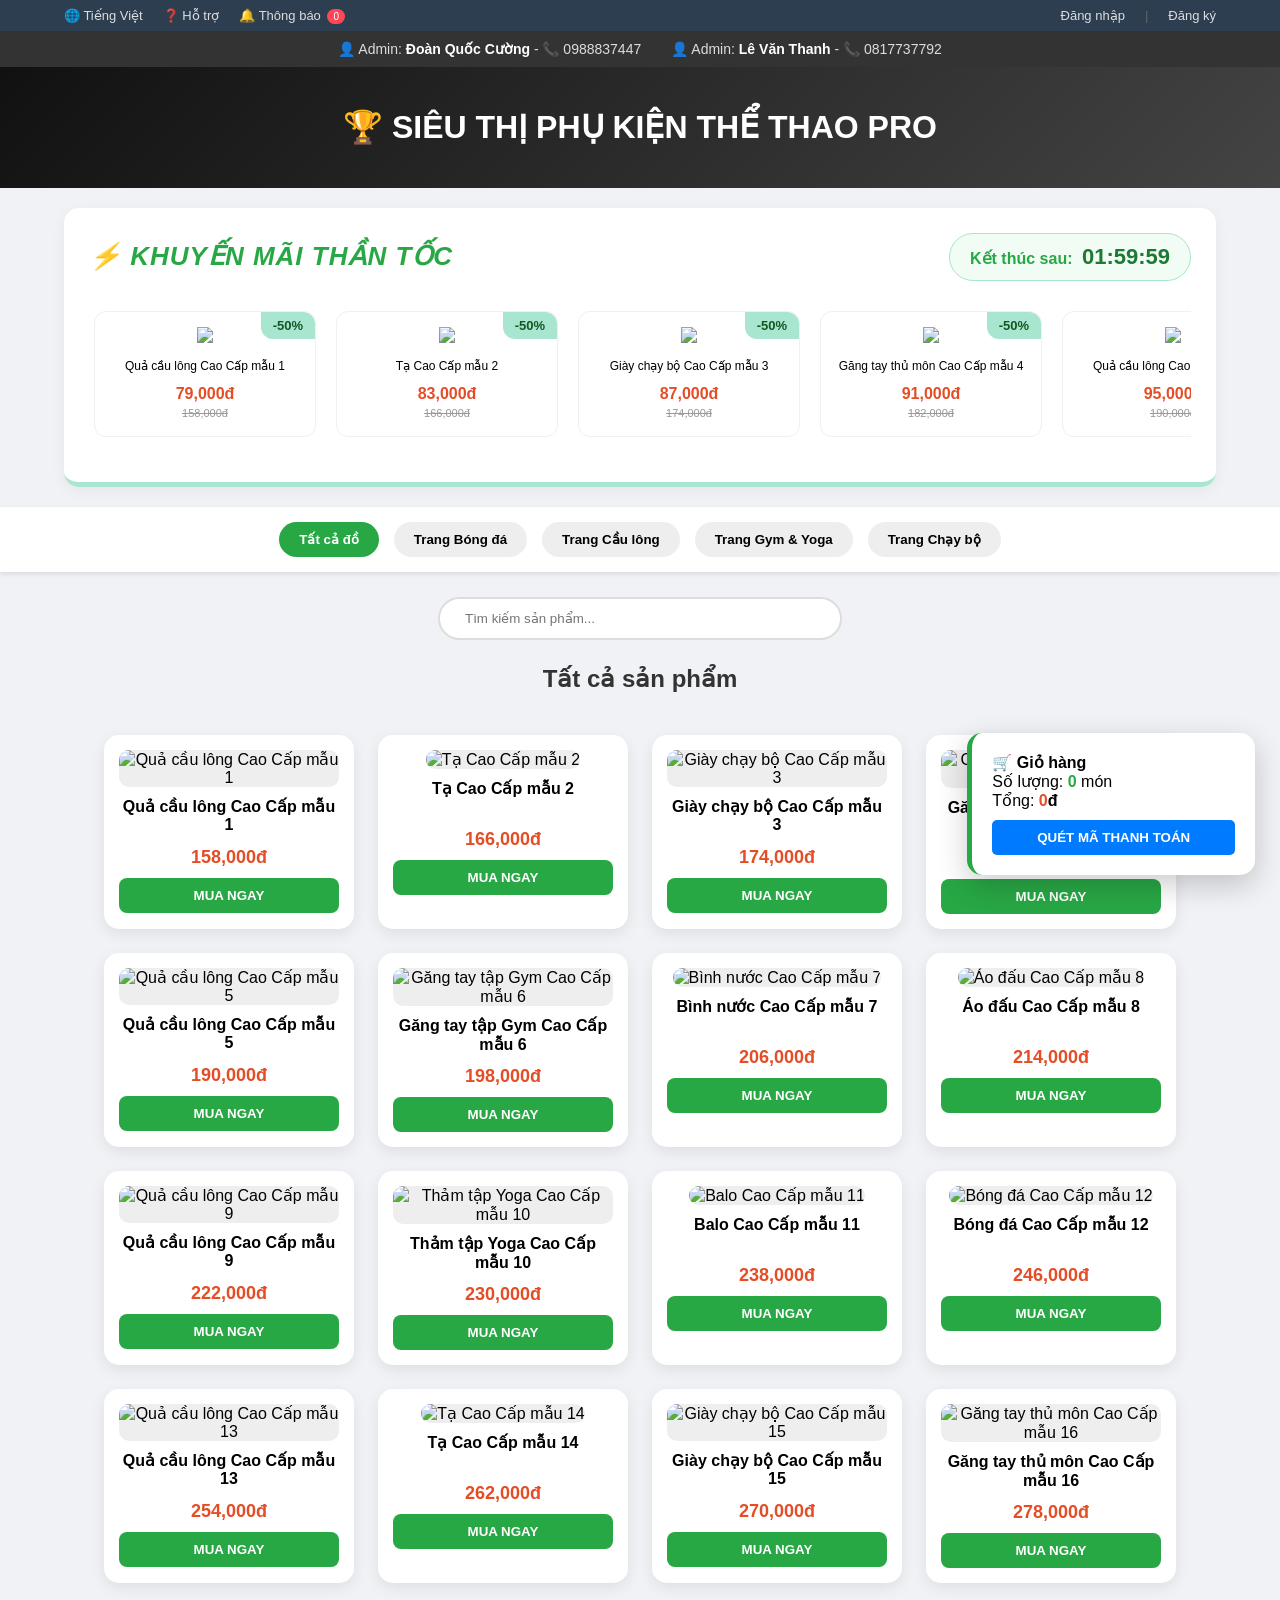
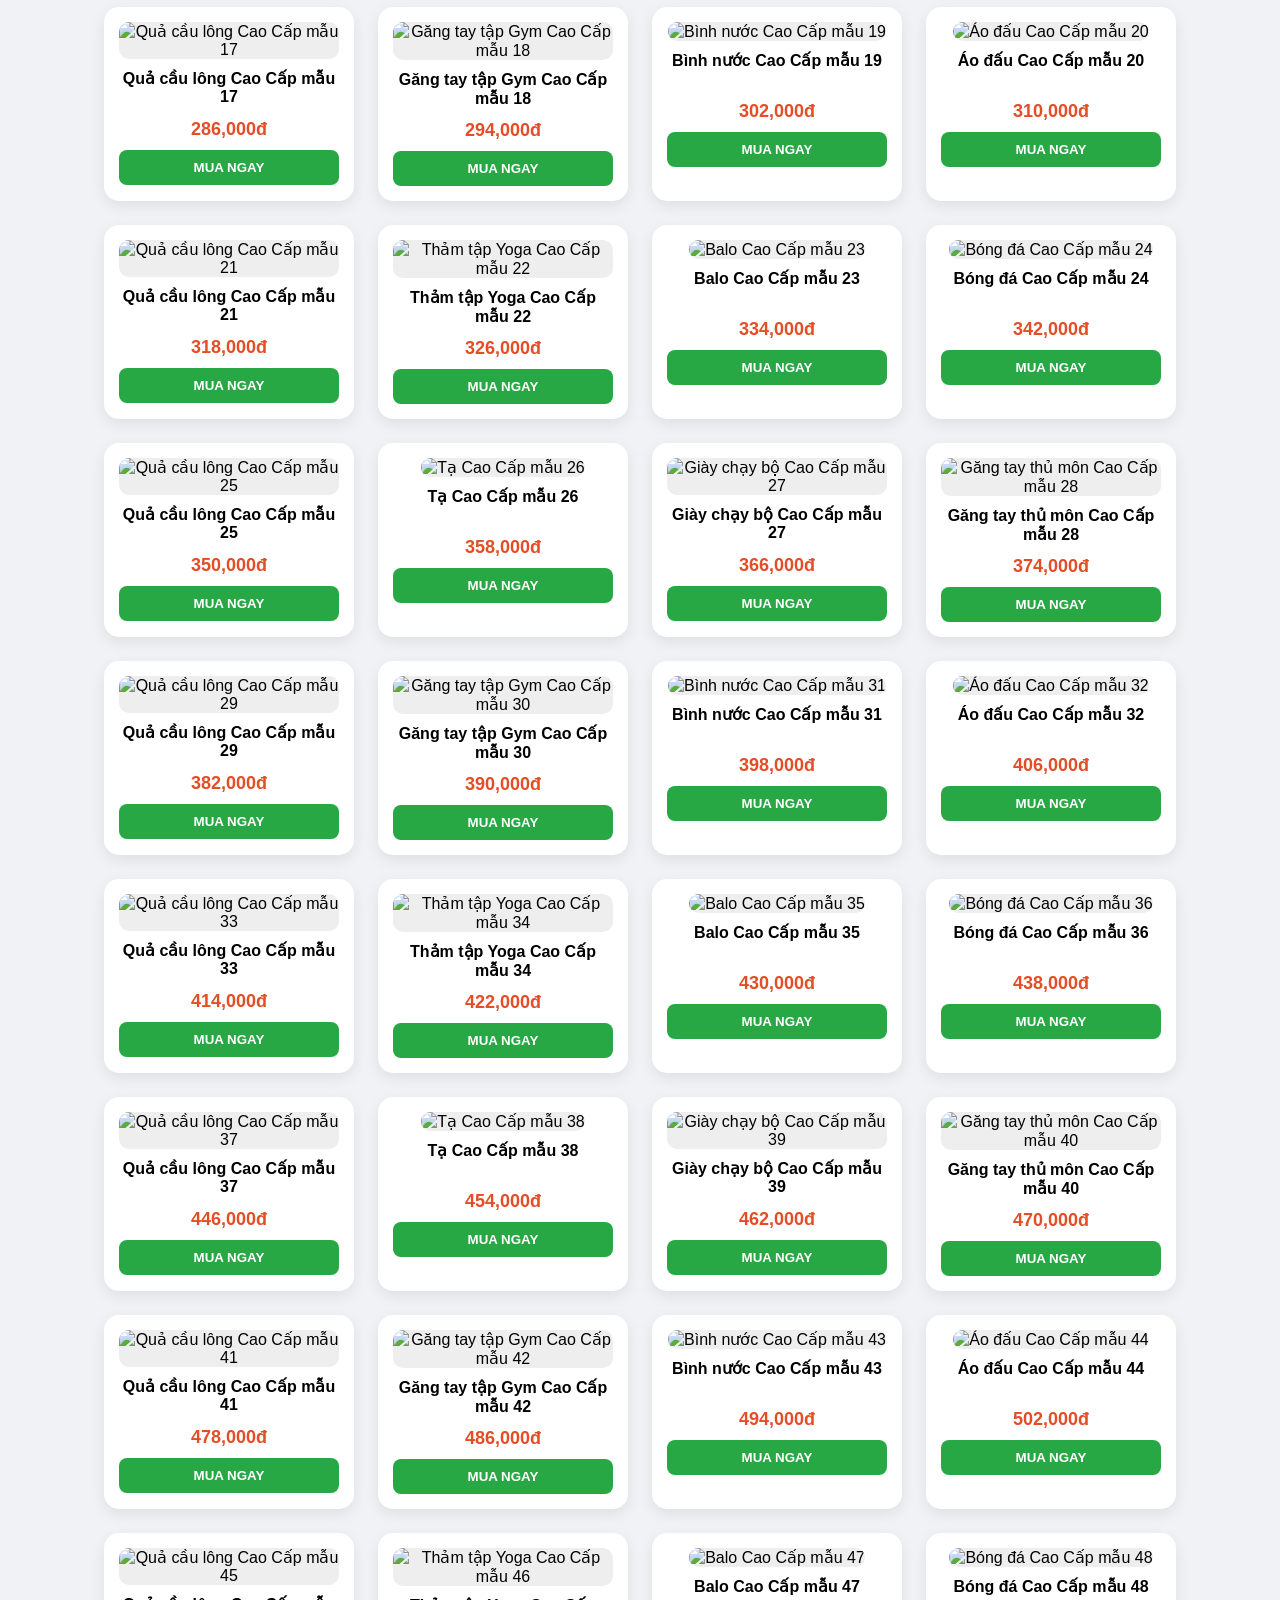
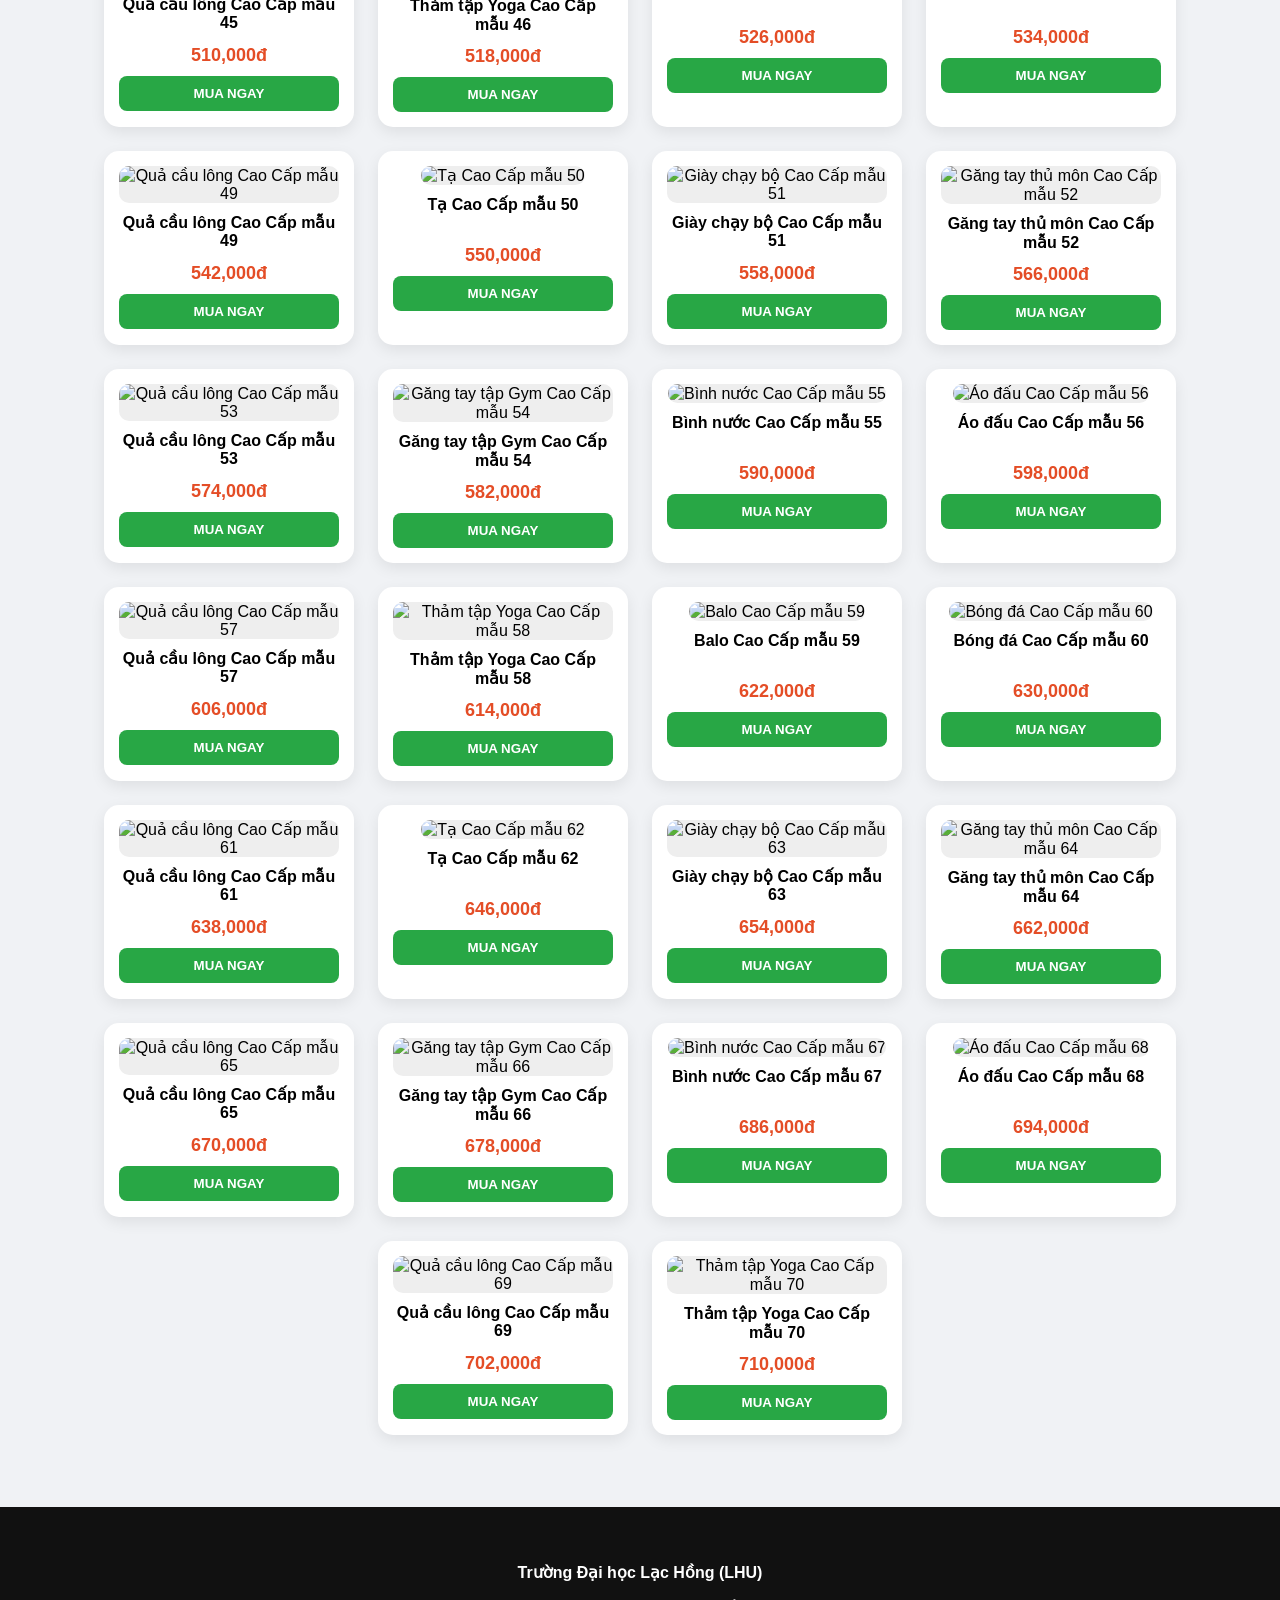
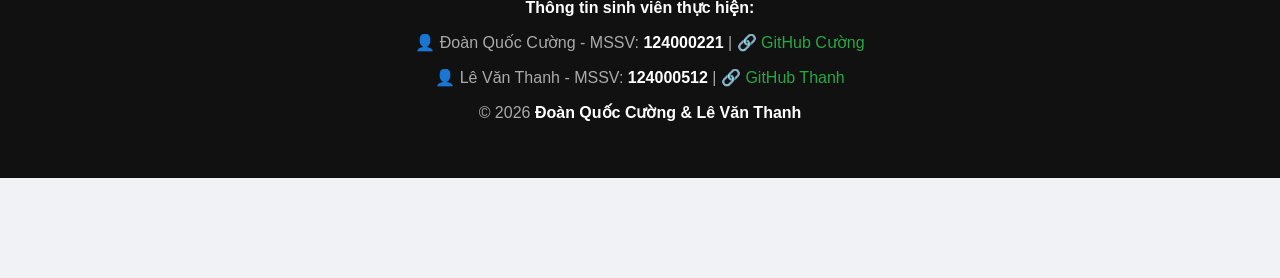
==== index.html @ 7427f134 "update" ====
<!DOCTYPE html>
<html lang="vi">
<head>
    <meta charset="UTF-8">
    <meta name="viewport" content="width=device-width, initial-scale=1.0">
    
    <!-- --- PHẦN SEO: GIÚP HIỂN THỊ LÊN GOOGLE --- -->
    <title>Shop phụ kiện bán đồ thể </title>
    <meta name="description" content="Siêu thị phụ kiện thể thao Pro của Cường và Thanh tại LHU. Chuyên cung cấp đồ bóng đá, cầu lông, gym và chạy bộ chất lượng cao.">
    <meta name="keywords" content="siêu thị thể thao, cường và thanh, phụ kiện thể thao, lhu, đồ tập gym, vợt cầu lông">
    <meta name="author" content="Đoàn Quốc Cường & Lê Văn Thanh">
    
    <!-- Cấu hình hiển thị khi chia sẻ link lên Facebook/Zalo -->
    <meta property="og:title" content="Siêu Thị Thể Thao - Cường & Thanh">
    <meta property="og:description" content="Chuyên đồ dùng thể thao chất lượng cao.">
    <meta property="og:image" content="logo.png">
    
    <!-- DÒNG MÃ LOGO TRÊN TAB (FAVICON) -->
    <link rel="icon" type="image/png" href="logo.png">
    
    <link rel="stylesheet" href="style.css">
</head>
<body>

<!-- 1. THANH TIỆN ÍCH TRÊN CÙNG -->
<div class="top-bar">
    <div class="top-bar-left">
        <a href="#" onclick="alert('Tính năng chọn Ngôn ngữ đang phát triển!')">🌐 Tiếng Việt</a>
        <a href="#" onclick="alert('Tổng đài hỗ trợ: 0988837447')">❓ Hỗ trợ</a>
        <a href="#" onclick="alert('Bạn không có thông báo mới')">🔔 Thông báo <span class="badge">0</span></a>
    </div>
    <div class="top-bar-right">
        <a href="#" onclick="openAuth('login')">Đăng nhập</a>
        <span style="color: #666">|</span>
        <a href="#" onclick="openAuth('register')">Đăng ký</a>
    </div>
</div>

<div class="contact-bar">
    <span>👤 Admin: <b>Đoàn Quốc Cường</b> - 📞 0988837447</span>
    <span>👤 Admin: <b>Lê Văn Thanh</b> - 📞 0817737792</span>
</div>

<header>
    <h1>🏆 SIÊU THỊ PHỤ KIỆN THỂ THAO PRO</h1>
</header>
<!-- Phần Flash Sale -->
<div class="flash-sale-container">
    <div class="flash-sale-header">
        <div class="flash-sale-title">⚡ KHUYẾN MÃI THẦN TỐC</div>
        <div class="countdown-wrapper">
            Kết thúc sau: <span id="timer">00:00:00</span>
        </div>
    </div>
    <div class="flash-sale-products" id="flashSaleList">
        <!-- Sản phẩm săn sale sẽ hiện ở đây -->
    </div>
</div>


<nav id="categoryNav">
    <button class="active" onclick="changePage('all', this)">Tất cả đồ</button>
    <button onclick="changePage('football', this)">Trang Bóng đá</button>
    <button onclick="changePage('badminton', this)">Trang Cầu lông</button>
    <button onclick="changePage('gym', this)">Trang Gym & Yoga</button>
    <button onclick="changePage('running', this)">Trang Chạy bộ</button>
</nav>

<div class="search-box">
    <input type="text" id="searchInput" placeholder="Tìm kiếm sản phẩm..." onkeyup="search()">
</div>

<h2 id="pageTitle" style="text-align: center; color: #333;">Tất cả sản phẩm</h2>

<div class="container" id="productList"></div>

<div class="cart-fixed">
    <b>🛒 Giỏ hàng</b><br>
    Số lượng: <b id="count" style="color:#28a745">0</b> món<br>
    Tổng: <b id="total" style="color:#e44d26">0</b><b>đ</b>
    <button onclick="pay()" id="btn-pay-qr">QUÉT MÃ THANH TOÁN</button>
</div>

<!-- 2. MODAL ĐĂNG NHẬP / ĐĂNG KÝ -->
<div id="authModal" class="modal">
    <div class="modal-content auth-form">
        <span class="close-btn" onclick="closeAuth()">&times;</span>
        <h2 id="authTitle">Đăng nhập</h2>
        <input type="text" id="userEmail" placeholder="Tên đăng nhập hoặc Email">
        <input type="password" id="userPass" placeholder="Mật khẩu">
        <div id="registerFields" style="display: none;">
            <input type="password" placeholder="Xác nhận mật khẩu">
        </div>
        <button class="confirm-btn" onclick="handleAuthAction()">Xác nhận</button>
        <p id="authSwitch" onclick="switchAuth()" style="cursor:pointer; color: #007bff; font-size: 14px; margin-top: 15px;"></p>
    </div>
</div>

<div id="qrModal">
    <div class="modal-content">
        <span class="close-btn" onclick="closeModal()">&times;</span>
        <h3>QUÉT MÃ CHUYỂN KHOẢN</h3>
        <p>Số tiền: <b id="qrTotal" style="color:#e44d26">0đ</b></p>
        <img id="qrImg" class="qr-img" src="" alt="Mã QR Thanh Toán">
        <p style="font-size: 13px; color: #666;">Nội dung: <b>Shop Cuong Thanh [ID Đơn hàng]</b></p>
        <button onclick="confirmPaid()" class="confirm-btn">TÔI ĐÃ CHUYỂN KHOẢN</button>
    </div>
</div>

<footer>
    <p><b>Trường Đại học Lạc Hồng (LHU)</b></p>
    <p><b>Thông tin sinh viên thực hiện:</b></p>
    
    <p>
        👤 Đoàn Quốc Cường - MSSV: <b>124000221</b> | 
        <a href="https://github.com/quoccuong06" target="_blank" style="color: #28a745; text-decoration: none;">🔗 GitHub Cường</a>
    </p>
    
    <p>
        👤 Lê Văn Thanh - MSSV: <b>124000512</b> | 
        <a href="https://github.com/36levanthanh11a15-wq" target="_blank" style="color: #28a745; text-decoration: none;">🔗 GitHub Thanh</a>
    </p>
    
    <p>© 2026 <b>Đoàn Quốc Cường & Lê Văn Thanh</b></p>
</footer>

<script>
    function openAuth(type) {
        document.getElementById('authModal').style.display = 'flex';
        const title = document.getElementById('authTitle');
        const regFields = document.getElementById('registerFields');
        const switchTxt = document.getElementById('authSwitch');

        if (type === 'login') {
            title.innerText = "Đăng nhập";
            regFields.style.display = "none";
            switchTxt.innerText = "Chưa có tài khoản? Đăng ký ngay";
        } else {
            title.innerText = "Đăng ký thành viên";
            regFields.style.display = "block";
            switchTxt.innerText = "Đã có tài khoản? Đăng nhập";
        }
    }

    function closeAuth() {
        document.getElementById('authModal').style.display = 'none';
    }

    function switchAuth() {
        const isLogin = document.getElementById('authTitle').innerText === "Đăng nhập";
        openAuth(isLogin ? 'register' : 'login');
    }

    window.onclick = function(event) {
        let authModal = document.getElementById('authModal');
        if (event.target == authModal) closeAuth();
    }
</script>

<script src="script.js"></script>
</body>
</html>
---- style.css ----
:root { 
    --primary: #28a745; 
    --primary-light: #a8e6cf; /* Xanh lá nhạt mới */
    --dark: #1a1a1a; 
    --price: #e44d26; 
    --topbar-bg: #2c3e50;
}

body { 
    font-family: 'Segoe UI', sans-serif; 
    margin: 0; 
    background: #f0f2f5; 
    padding-bottom: 100px; 
}

/* --- THANH TIỆN ÍCH TRÊN CÙNG --- */
.top-bar {
    background: var(--topbar-bg);
    color: white;
    padding: 8px 5%;
    display: flex;
    justify-content: space-between;
    align-items: center;
    font-size: 13px;
}

.top-bar-left, .top-bar-right {
    display: flex;
    gap: 20px;
    align-items: center;
}

.top-bar a { 
    color: #ddd; 
    text-decoration: none; 
    transition: 0.3s;
}

.top-bar a:hover { color: var(--primary); }

.badge {
    background: #ff4757;
    color: white;
    padding: 2px 6px;
    border-radius: 10px;
    font-size: 10px;
    margin-left: 3px;
}

/* --- PHẦN SĂN SALE (FLASH SALE) - TÔNG XANH LÁ NHẠT --- */
.flash-sale-container {
    background: #fff;
    margin: 20px 5%;
    padding: 25px;
    border-radius: 15px;
    border-bottom: 5px solid var(--primary-light); /* Viền xanh nhạt */
    box-shadow: 0 4px 15px rgba(0,0,0,0.05);
}

.flash-sale-header {
    display: flex;
    justify-content: space-between;
    align-items: center;
    margin-bottom: 20px;
}

.flash-sale-title {
    color: var(--primary); /* Chữ xanh lá chính */
    font-size: 26px;
    font-weight: bold;
    font-style: italic;
    letter-spacing: 1px;
}

.countdown-wrapper {
    font-weight: bold;
    background: #f1fcf4; /* Nền xanh lá cực nhạt */
    color: var(--primary);
    padding: 10px 20px;
    border-radius: 30px;
    border: 1px solid var(--primary-light);
}

#timer { 
    color: #1d7a33; 
    font-size: 22px; 
    margin-left: 5px;
}

.flash-sale-products {
    display: flex;
    overflow-x: auto;
    gap: 20px;
    padding: 10px 5px 20px 5px;
}

/* Ẩn thanh cuộn ngang trên Chrome/Safari để cho đẹp */
.flash-sale-products::-webkit-scrollbar { display: none; }

.flash-product {
    min-width: 190px;
    background: #fff;
    border: 1px solid #f0f0f0;
    padding: 15px;
    border-radius: 12px;
    text-align: center;
    position: relative;
    transition: 0.3s;
}

.flash-product:hover {
    border-color: var(--primary-light);
    transform: translateY(-5px);
}

.sale-badge {
    position: absolute;
    top: 0;
    right: 0;
    background: var(--primary-light); /* Tag giảm giá xanh nhạt */
    color: #155724;
    padding: 6px 12px;
    font-weight: bold;
    border-radius: 0 12px 0 12px;
    font-size: 13px;
}

/* --- LIÊN HỆ --- */
.contact-bar { 
    background: #333; 
    color: #ddd; 
    padding: 10px; 
    text-align: center; 
    font-size: 14px; 
    display: flex; 
    justify-content: center; 
    gap: 30px; 
    flex-wrap: wrap; 
}

.contact-bar span b { color: #fff; }

header { 
    background: linear-gradient(135deg, #111, #444); 
    color: white; 
    padding: 20px; 
    text-align: center; 
}

/* --- NAVIGATION --- */
nav { 
    background: #fff; 
    display: flex; 
    justify-content: center; 
    gap: 15px; 
    padding: 15px; 
    box-shadow: 0 2px 5px rgba(0,0,0,0.1); 
    position: sticky; 
    top: 0; 
    z-index: 100; 
}

nav button { 
    padding: 10px 20px; 
    border: none; 
    background: #eee; 
    border-radius: 25px; 
    cursor: pointer; 
    font-weight: bold; 
    transition: 0.3s; 
}

nav button:hover, nav button.active { 
    background: var(--primary); 
    color: white; 
}

/* --- TÌM KIẾM --- */
.search-box { text-align: center; margin: 25px; }
.search-box input { 
    padding: 12px 25px; 
    width: 350px; 
    border-radius: 30px; 
    border: 2px solid #ddd; 
    outline: none; 
}

/* --- DANH SÁCH SẢN PHẨM --- */
.container { 
    display: flex; 
    flex-wrap: wrap; 
    justify-content: center; 
    padding: 10px; 
    max-width: 1400px; 
    margin: 0 auto; 
    min-height: 400px; 
}

.product { 
    background: white; 
    width: 220px; 
    margin: 12px; 
    padding: 15px; 
    border-radius: 15px; 
    text-align: center; 
    box-shadow: 0 5px 15px rgba(0,0,0,0.08); 
    transition: 0.3s; 
}

.product:hover { transform: translateY(-8px); }
.product img { 
    width: 100%; 
    height: 160px; 
    object-fit: cover; 
    border-radius: 10px; 
    background: #eee; 
}

.product h4 { font-size: 16px; margin: 10px 0; min-height: 40px; }
.price { color: var(--price); font-size: 18px; font-weight: bold; margin: 10px 0; }

.btn-buy { 
    background: var(--primary); 
    color: white; 
    border: none; 
    padding: 10px; 
    border-radius: 8px; 
    cursor: pointer; 
    width: 100%; 
    font-weight: bold; 
}

/* --- GIỎ HÀNG CỐ ĐỊNH --- */
.cart-fixed { 
    position: fixed; 
    right: 25px; 
    bottom: 25px; 
    background: #fff; 
    padding: 20px; 
    border-radius: 15px; 
    box-shadow: 0 10px 30px rgba(0,0,0,0.2); 
    z-index: 999; 
    border-left: 5px solid var(--primary); 
}

#btn-pay-qr { 
    margin-top: 10px; 
    width: 100%; 
    cursor: pointer; 
    background: #007bff; 
    color: white; 
    border: none; 
    border-radius: 5px; 
    padding: 10px; 
    font-weight: bold; 
}

/* --- MODAL --- */
#qrModal, .modal { 
    display: none; 
    position: fixed; 
    top: 0; 
    left: 0; 
    width: 100%; 
    height: 100%; 
    background: rgba(0,0,0,0.8); 
    z-index: 1000; 
    justify-content: center; 
    align-items: center; 
}

.modal-content { 
    background: white; 
    padding: 30px; 
    border-radius: 20px; 
    text-align: center; 
    max-width: 400px; 
    width: 90%; 
    position: relative; 
}

.auth-form h2 { color: #333; margin-bottom: 20px; }
.auth-form input {
    width: 100%;
    padding: 12px;
    margin: 10px 0;
    border: 1px solid #ddd;
    border-radius: 8px;
    box-sizing: border-box;
}

.qr-img { 
    width: 250px; 
    height: 250px; 
    border: 5px solid #f8f9fa; 
    margin: 15px 0; 
}

.close-btn { 
    position: absolute; 
    top: 10px; 
    right: 15px; 
    font-size: 25px; 
    cursor: pointer; 
    color: #666; 
}

.confirm-btn { 
    background: var(--primary); 
    color: white; 
    border: none; 
    padding: 12px; 
    border-radius: 8px; 
    width: 100%; 
    cursor: pointer; 
    font-weight: bold; 
    margin-top: 10px;
}

/* --- FOOTER --- */
footer { 
    background: #111; 
    color: #aaa; 
    text-align: center; 
    padding: 40px 20px; 
    margin-top: 50px; 
}

footer b { color: #fff; }
footer a { color: var(--primary); text-decoration: none; }
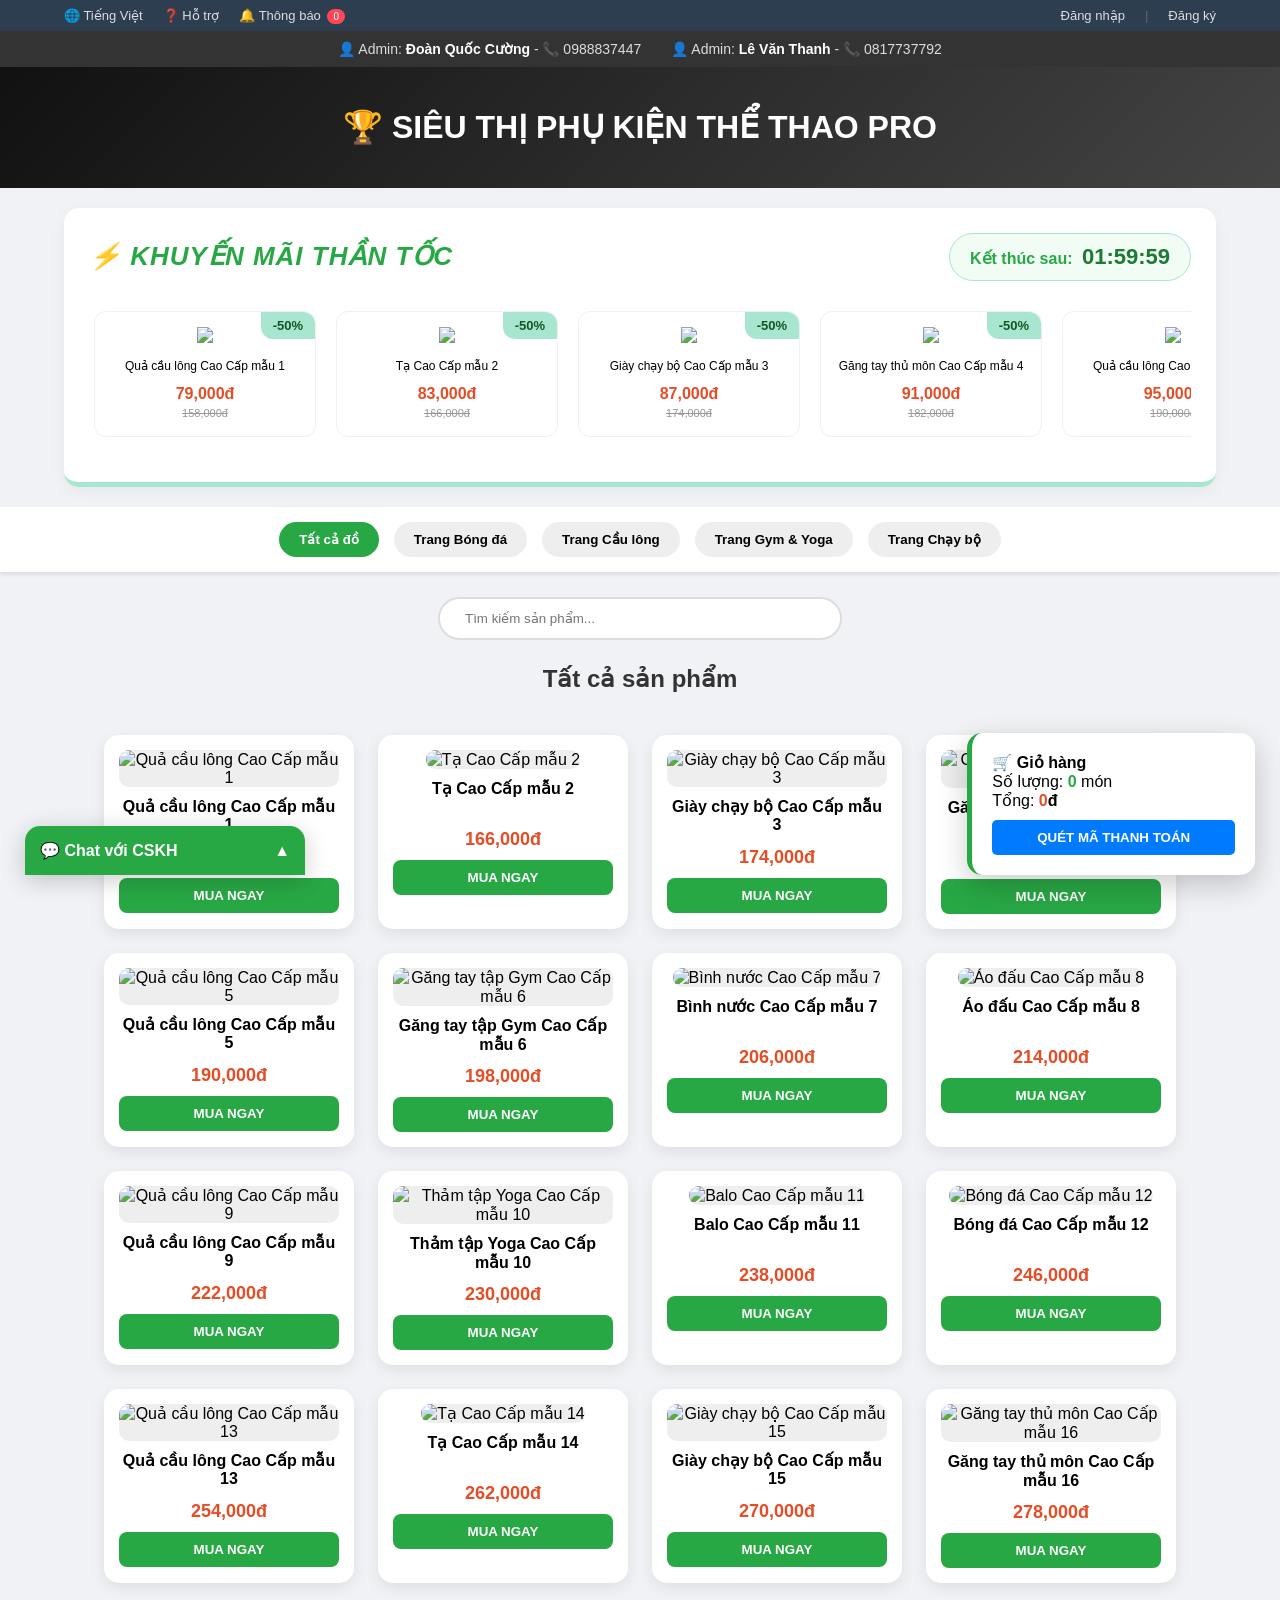
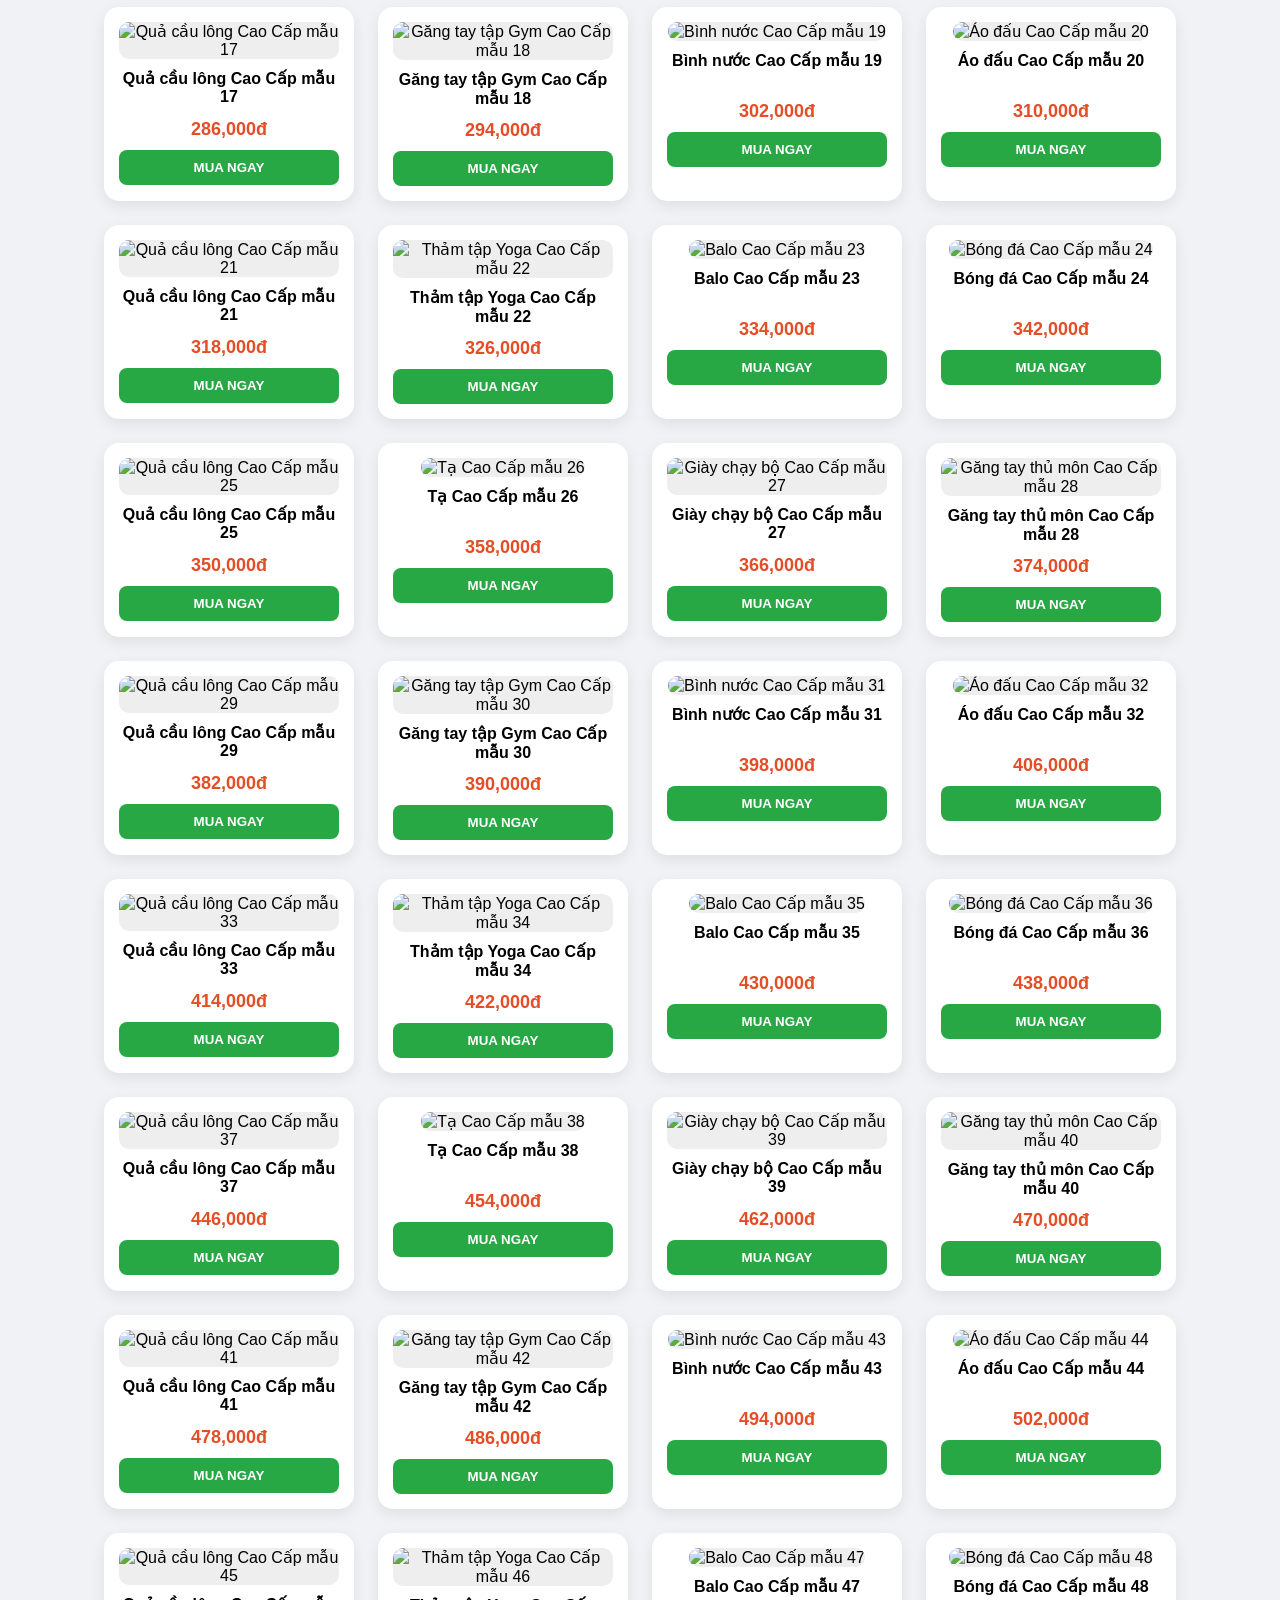
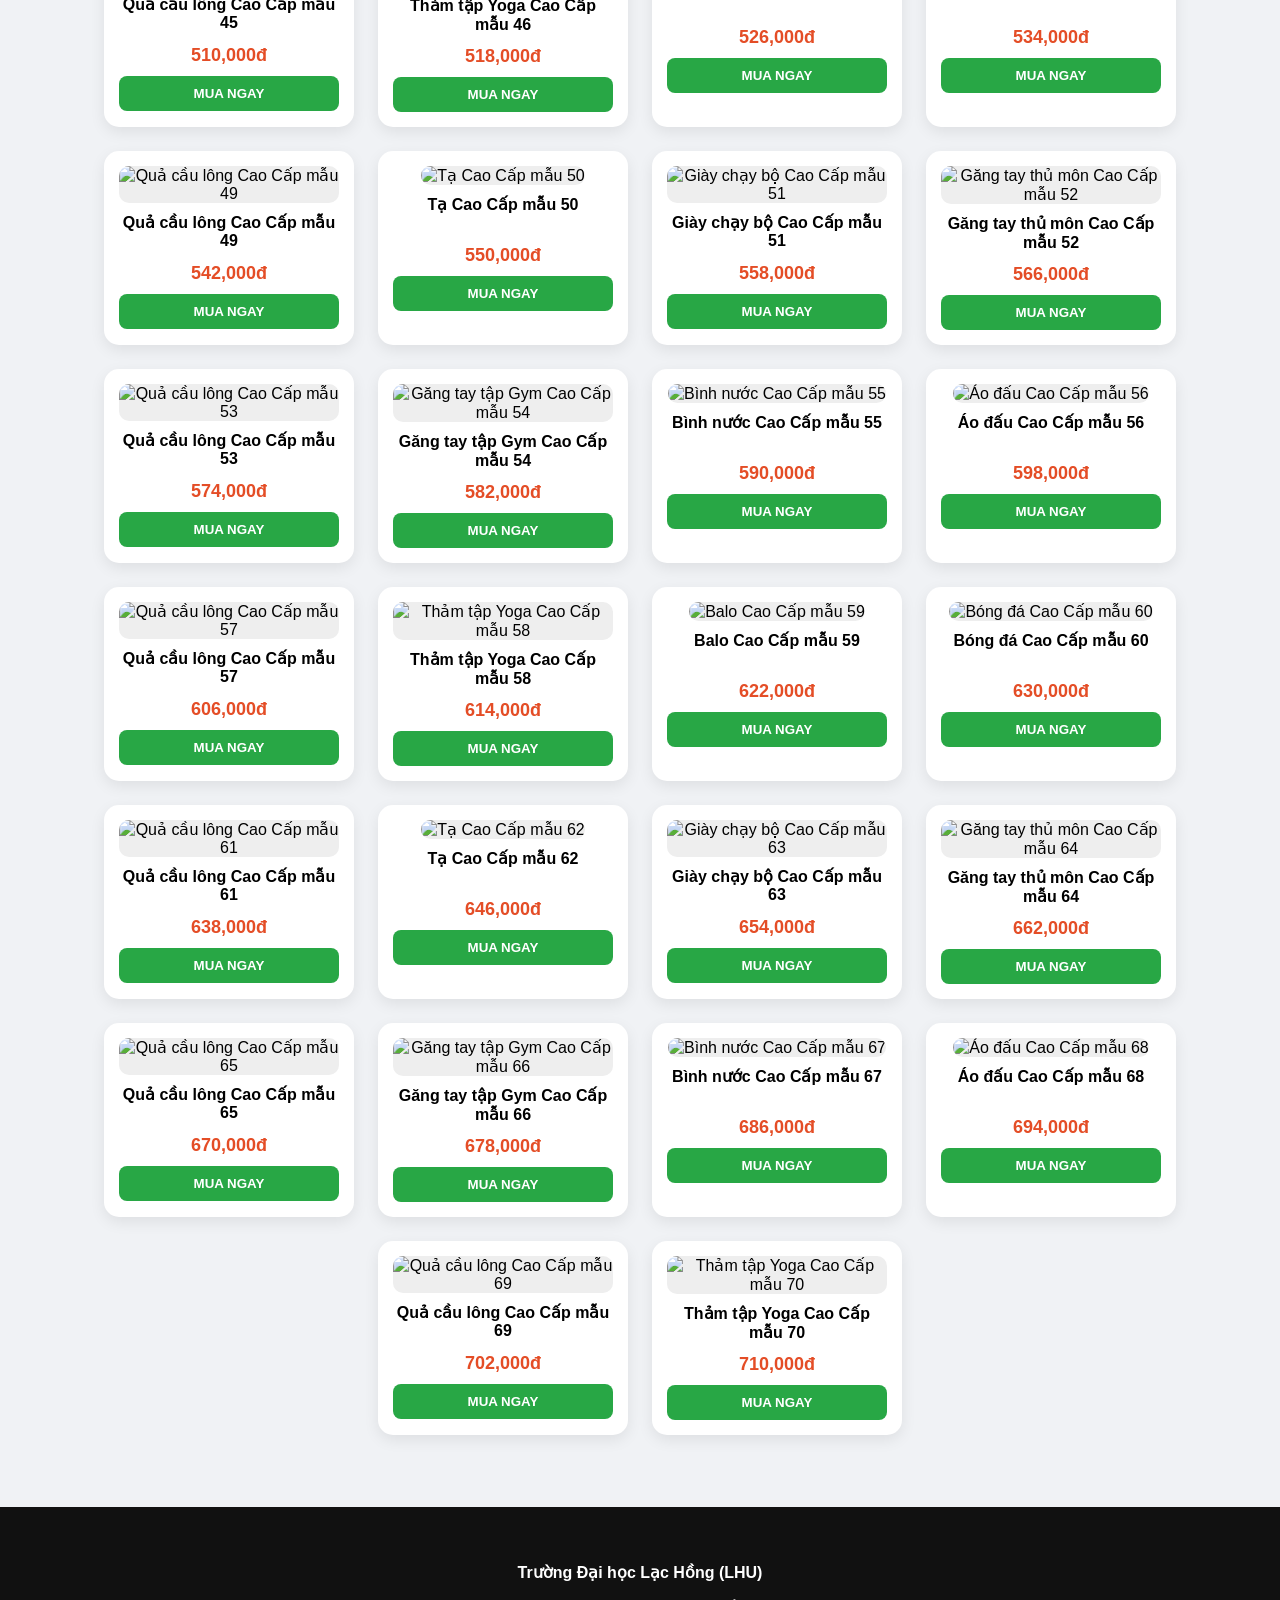
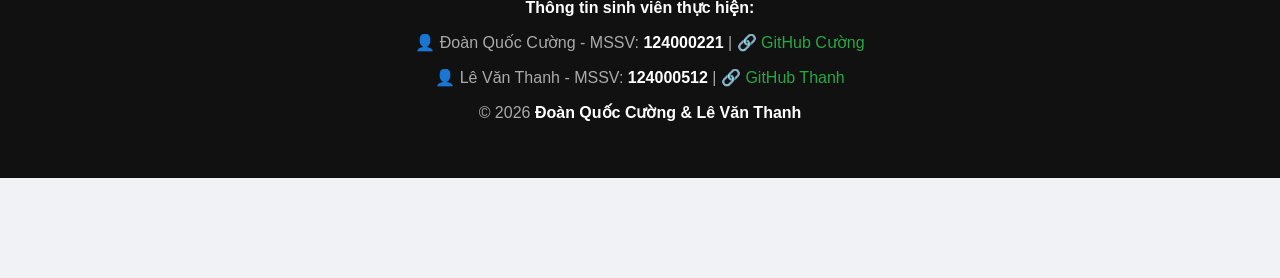
==== commit 02fb8fc8: "update them" ====
--- a/index.html
+++ b/index.html
@@ -5,7 +5,7 @@
     <meta name="viewport" content="width=device-width, initial-scale=1.0">
     
     <!-- --- PHẦN SEO: GIÚP HIỂN THỊ LÊN GOOGLE --- -->
-    <title>Shop phụ kiện bán đồ thể </title>
+    <title>Shop phụ kiện bán đồ thể thao</title>
     <meta name="description" content="Siêu thị phụ kiện thể thao Pro của Cường và Thanh tại LHU. Chuyên cung cấp đồ bóng đá, cầu lông, gym và chạy bộ chất lượng cao.">
     <meta name="keywords" content="siêu thị thể thao, cường và thanh, phụ kiện thể thao, lhu, đồ tập gym, vợt cầu lông">
     <meta name="author" content="Đoàn Quốc Cường & Lê Văn Thanh">
@@ -44,6 +44,7 @@
 <header>
     <h1>🏆 SIÊU THỊ PHỤ KIỆN THỂ THAO PRO</h1>
 </header>
+
 <!-- Phần Flash Sale -->
 <div class="flash-sale-container">
     <div class="flash-sale-header">
@@ -56,7 +57,6 @@
         <!-- Sản phẩm săn sale sẽ hiện ở đây -->
     </div>
 </div>
-
 
 <nav id="categoryNav">
     <button class="active" onclick="changePage('all', this)">Tất cả đồ</button>
@@ -81,6 +81,24 @@
     <button onclick="pay()" id="btn-pay-qr">QUÉT MÃ THANH TOÁN</button>
 </div>
 
+<!-- NÚT CHAT CSKH (MỚI THÊM) -->
+<div class="chat-widget" id="chatWidget">
+    <div class="chat-header" onclick="toggleChat()">
+        <span>💬 Chat với CSKH</span>
+        <b id="chatToggleIcon">▲</b>
+    </div>
+    <div class="chat-body" id="chatBody">
+        <div class="chat-content">
+            <p>Chào bạn! Cường & Thanh có thể giúp gì cho bạn?</p>
+            <div class="chat-options">
+                <a href="https://zalo.me" target="_blank" class="chat-btn zalo">Zalo: Quốc Cường</a>
+                <a href="https://zalo.me" target="_blank" class="chat-btn zalo">Zalo: Văn Thanh</a>
+                <a href="https://m.me" target="_blank" class="chat-btn messenger">Facebook Messenger</a>
+            </div>
+        </div>
+    </div>
+</div>
+
 <!-- 2. MODAL ĐĂNG NHẬP / ĐĂNG KÝ -->
 <div id="authModal" class="modal">
     <div class="modal-content auth-form">
@@ -96,31 +114,17 @@
     </div>
 </div>
 
-<div id="qrModal">
-    <div class="modal-content">
-        <span class="close-btn" onclick="closeModal()">&times;</span>
-        <h3>QUÉT MÃ CHUYỂN KHOẢN</h3>
-        <p>Số tiền: <b id="qrTotal" style="color:#e44d26">0đ</b></p>
-        <img id="qrImg" class="qr-img" src="" alt="Mã QR Thanh Toán">
-        <p style="font-size: 13px; color: #666;">Nội dung: <b>Shop Cuong Thanh [ID Đơn hàng]</b></p>
-        <button onclick="confirmPaid()" class="confirm-btn">TÔI ĐÃ CHUYỂN KHOẢN</button>
-    </div>
-</div>
-
 <footer>
     <p><b>Trường Đại học Lạc Hồng (LHU)</b></p>
     <p><b>Thông tin sinh viên thực hiện:</b></p>
-    
     <p>
         👤 Đoàn Quốc Cường - MSSV: <b>124000221</b> | 
-        <a href="https://github.com/quoccuong06" target="_blank" style="color: #28a745; text-decoration: none;">🔗 GitHub Cường</a>
+        <a href="https://github.com" target="_blank" style="color: #28a745; text-decoration: none;">🔗 GitHub Cường</a>
     </p>
-    
     <p>
         👤 Lê Văn Thanh - MSSV: <b>124000512</b> | 
-        <a href="https://github.com/36levanthanh11a15-wq" target="_blank" style="color: #28a745; text-decoration: none;">🔗 GitHub Thanh</a>
+        <a href="https://github.com" target="_blank" style="color: #28a745; text-decoration: none;">🔗 GitHub Thanh</a>
     </p>
-    
     <p>© 2026 <b>Đoàn Quốc Cường & Lê Văn Thanh</b></p>
 </footer>
 
@@ -151,6 +155,19 @@
         openAuth(isLogin ? 'register' : 'login');
     }
 
+    // Hàm đóng mở khung chat
+    function toggleChat() {
+        const body = document.getElementById("chatBody");
+        const icon = document.getElementById("chatToggleIcon");
+        if (body.style.display === "block") {
+            body.style.display = "none";
+            icon.innerText = "▲";
+        } else {
+            body.style.display = "block";
+            icon.innerText = "▼";
+        }
+    }
+
     window.onclick = function(event) {
         let authModal = document.getElementById('authModal');
         if (event.target == authModal) closeAuth();
--- a/style.css
+++ b/style.css
@@ -1,6 +1,6 @@
 :root { 
     --primary: #28a745; 
-    --primary-light: #a8e6cf; /* Xanh lá nhạt mới */
+    --primary-light: #a8e6cf; 
     --dark: #1a1a1a; 
     --price: #e44d26; 
     --topbar-bg: #2c3e50;
@@ -47,13 +47,13 @@
     margin-left: 3px;
 }
 
-/* --- PHẦN SĂN SALE (FLASH SALE) - TÔNG XANH LÁ NHẠT --- */
+/* --- PHẦN SĂN SALE (FLASH SALE) --- */
 .flash-sale-container {
     background: #fff;
     margin: 20px 5%;
     padding: 25px;
     border-radius: 15px;
-    border-bottom: 5px solid var(--primary-light); /* Viền xanh nhạt */
+    border-bottom: 5px solid var(--primary-light);
     box-shadow: 0 4px 15px rgba(0,0,0,0.05);
 }
 
@@ -65,7 +65,7 @@
 }
 
 .flash-sale-title {
-    color: var(--primary); /* Chữ xanh lá chính */
+    color: var(--primary);
     font-size: 26px;
     font-weight: bold;
     font-style: italic;
@@ -74,7 +74,7 @@
 
 .countdown-wrapper {
     font-weight: bold;
-    background: #f1fcf4; /* Nền xanh lá cực nhạt */
+    background: #f1fcf4;
     color: var(--primary);
     padding: 10px 20px;
     border-radius: 30px;
@@ -94,7 +94,6 @@
     padding: 10px 5px 20px 5px;
 }
 
-/* Ẩn thanh cuộn ngang trên Chrome/Safari để cho đẹp */
 .flash-sale-products::-webkit-scrollbar { display: none; }
 
 .flash-product {
@@ -117,7 +116,7 @@
     position: absolute;
     top: 0;
     right: 0;
-    background: var(--primary-light); /* Tag giảm giá xanh nhạt */
+    background: var(--primary-light);
     color: #155724;
     padding: 6px 12px;
     font-weight: bold;
@@ -279,7 +278,6 @@
     position: relative; 
 }
 
-.auth-form h2 { color: #333; margin-bottom: 20px; }
 .auth-form input {
     width: 100%;
     padding: 12px;
@@ -289,33 +287,61 @@
     box-sizing: border-box;
 }
 
-.qr-img { 
-    width: 250px; 
-    height: 250px; 
-    border: 5px solid #f8f9fa; 
-    margin: 15px 0; 
-}
-
-.close-btn { 
-    position: absolute; 
-    top: 10px; 
-    right: 15px; 
-    font-size: 25px; 
-    cursor: pointer; 
-    color: #666; 
-}
-
-.confirm-btn { 
-    background: var(--primary); 
-    color: white; 
-    border: none; 
-    padding: 12px; 
-    border-radius: 8px; 
-    width: 100%; 
-    cursor: pointer; 
-    font-weight: bold; 
+/* --- PHẦN CHAT CSKH (MỚI THÊM) --- */
+.chat-widget {
+    position: fixed;
+    bottom: 25px;
+    left: 25px; /* Đối diện giỏ hàng */
+    width: 280px;
+    z-index: 1000;
+    box-shadow: 0 5px 25px rgba(0,0,0,0.2);
+    border-radius: 15px 15px 0 0;
+    overflow: hidden;
+    font-family: inherit;
+}
+
+.chat-header {
+    background: var(--primary); /* Đồng bộ màu xanh lá */
+    color: white;
+    padding: 15px;
+    cursor: pointer;
+    display: flex;
+    justify-content: space-between;
+    align-items: center;
+    font-weight: bold;
+}
+
+.chat-body {
+    background: white;
+    display: none; /* Mặc định ẩn, hiện khi nhấn Header */
+    padding: 20px;
+    border: 1px solid #ddd;
+    border-top: none;
+}
+
+.chat-content p {
+    font-size: 14px;
+    color: #555;
+    margin-bottom: 15px;
+    line-height: 1.4;
+}
+
+.chat-btn {
+    display: block;
+    text-align: center;
+    padding: 12px;
     margin-top: 10px;
-}
+    text-decoration: none;
+    color: white;
+    border-radius: 8px;
+    font-weight: bold;
+    font-size: 14px;
+    transition: 0.3s;
+}
+
+.chat-btn.zalo { background: #0068ff; }
+.chat-btn.messenger { background: #0084ff; }
+.chat-btn:hover { opacity: 0.9; transform: scale(1.02); }
 
 /* --- FOOTER --- */
 footer { 
@@ -328,3 +354,17 @@
 
 footer b { color: #fff; }
 footer a { color: var(--primary); text-decoration: none; }
+
+/* --- TỐI ƯU CHO ĐIỆN THOẠI --- */
+@media screen and (max-width: 600px) {
+    header h1 { font-size: 20px; }
+    nav { justify-content: flex-start; overflow-x: auto; padding: 10px; }
+    .search-box input { width: 85%; }
+    .product { width: calc(50% - 20px); margin: 10px 5px; }
+    .product img { height: 120px; }
+    .cart-fixed { padding: 10px; right: 10px; bottom: 10px; }
+    
+    /* Thu nhỏ nút chat trên mobile */
+    .chat-widget { width: 220px; left: 10px; bottom: 10px; }
+    .chat-header { padding: 10px; font-size: 13px; }
+}
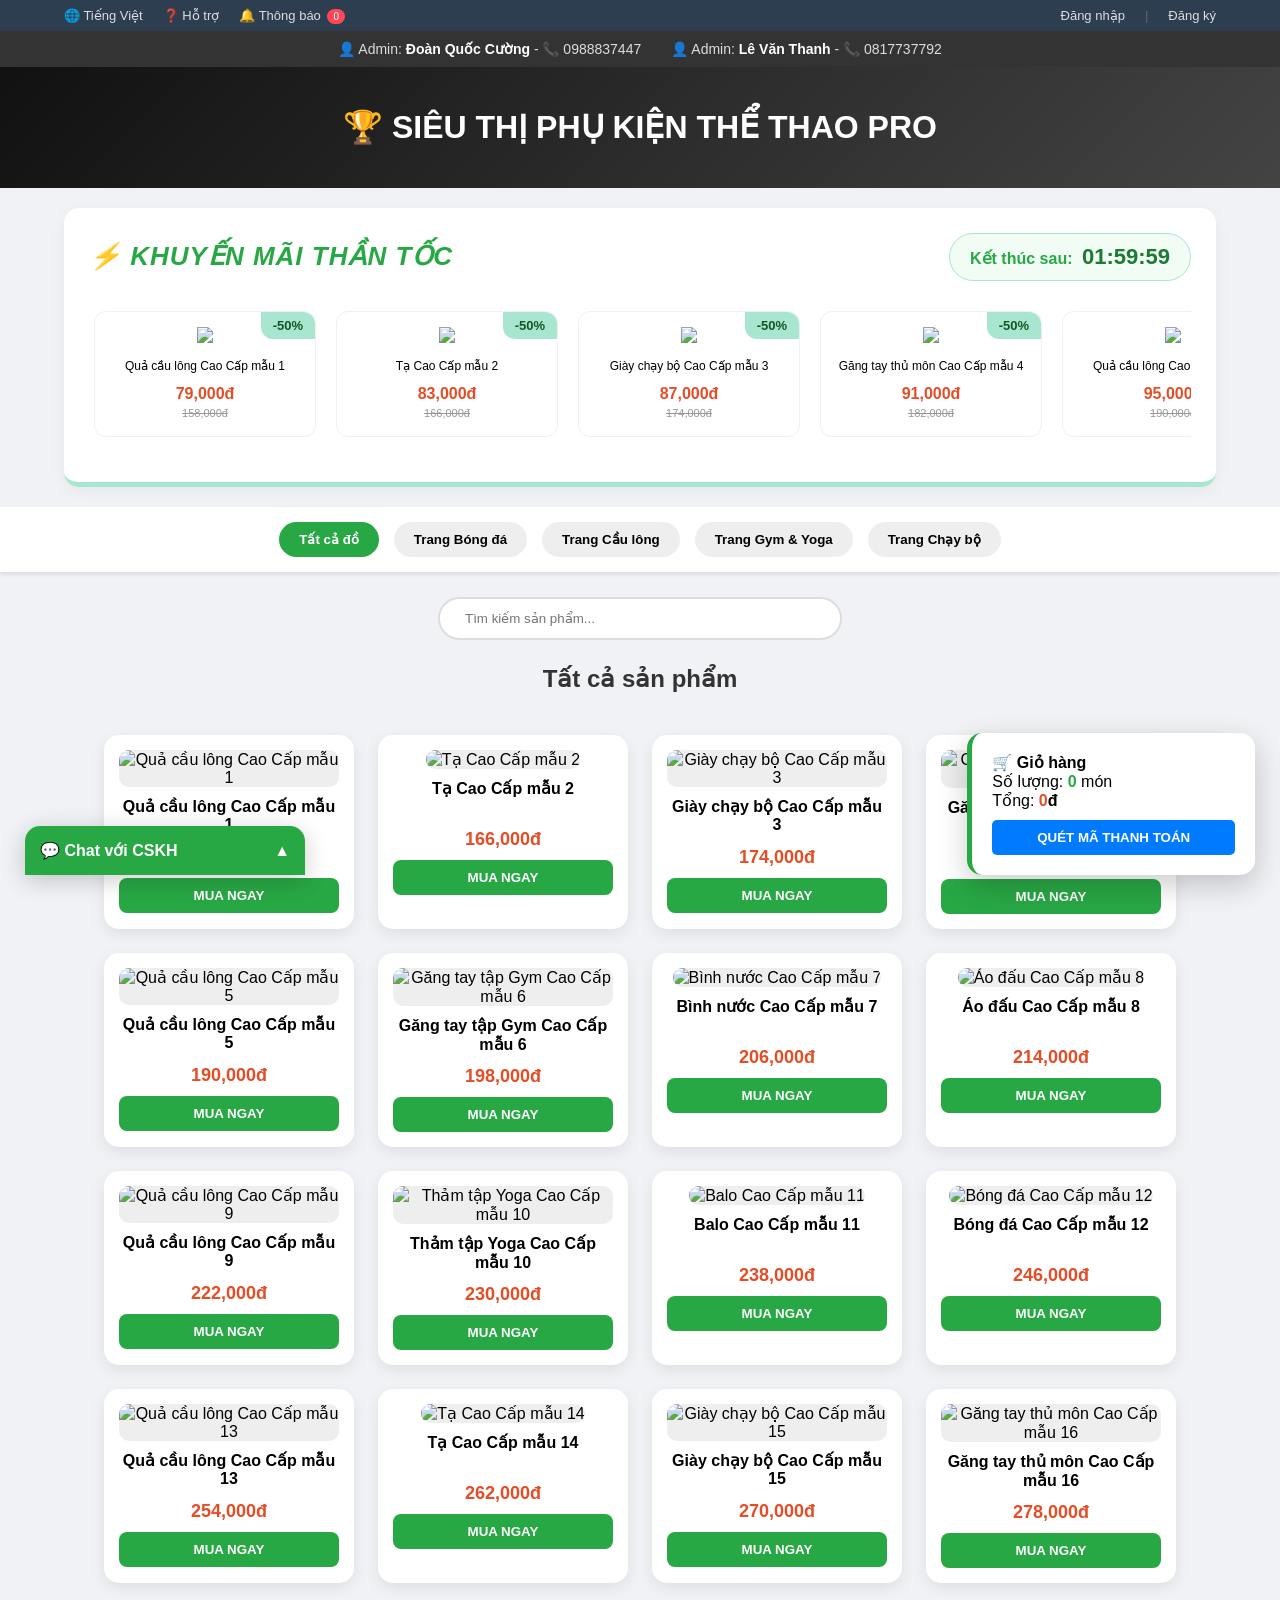
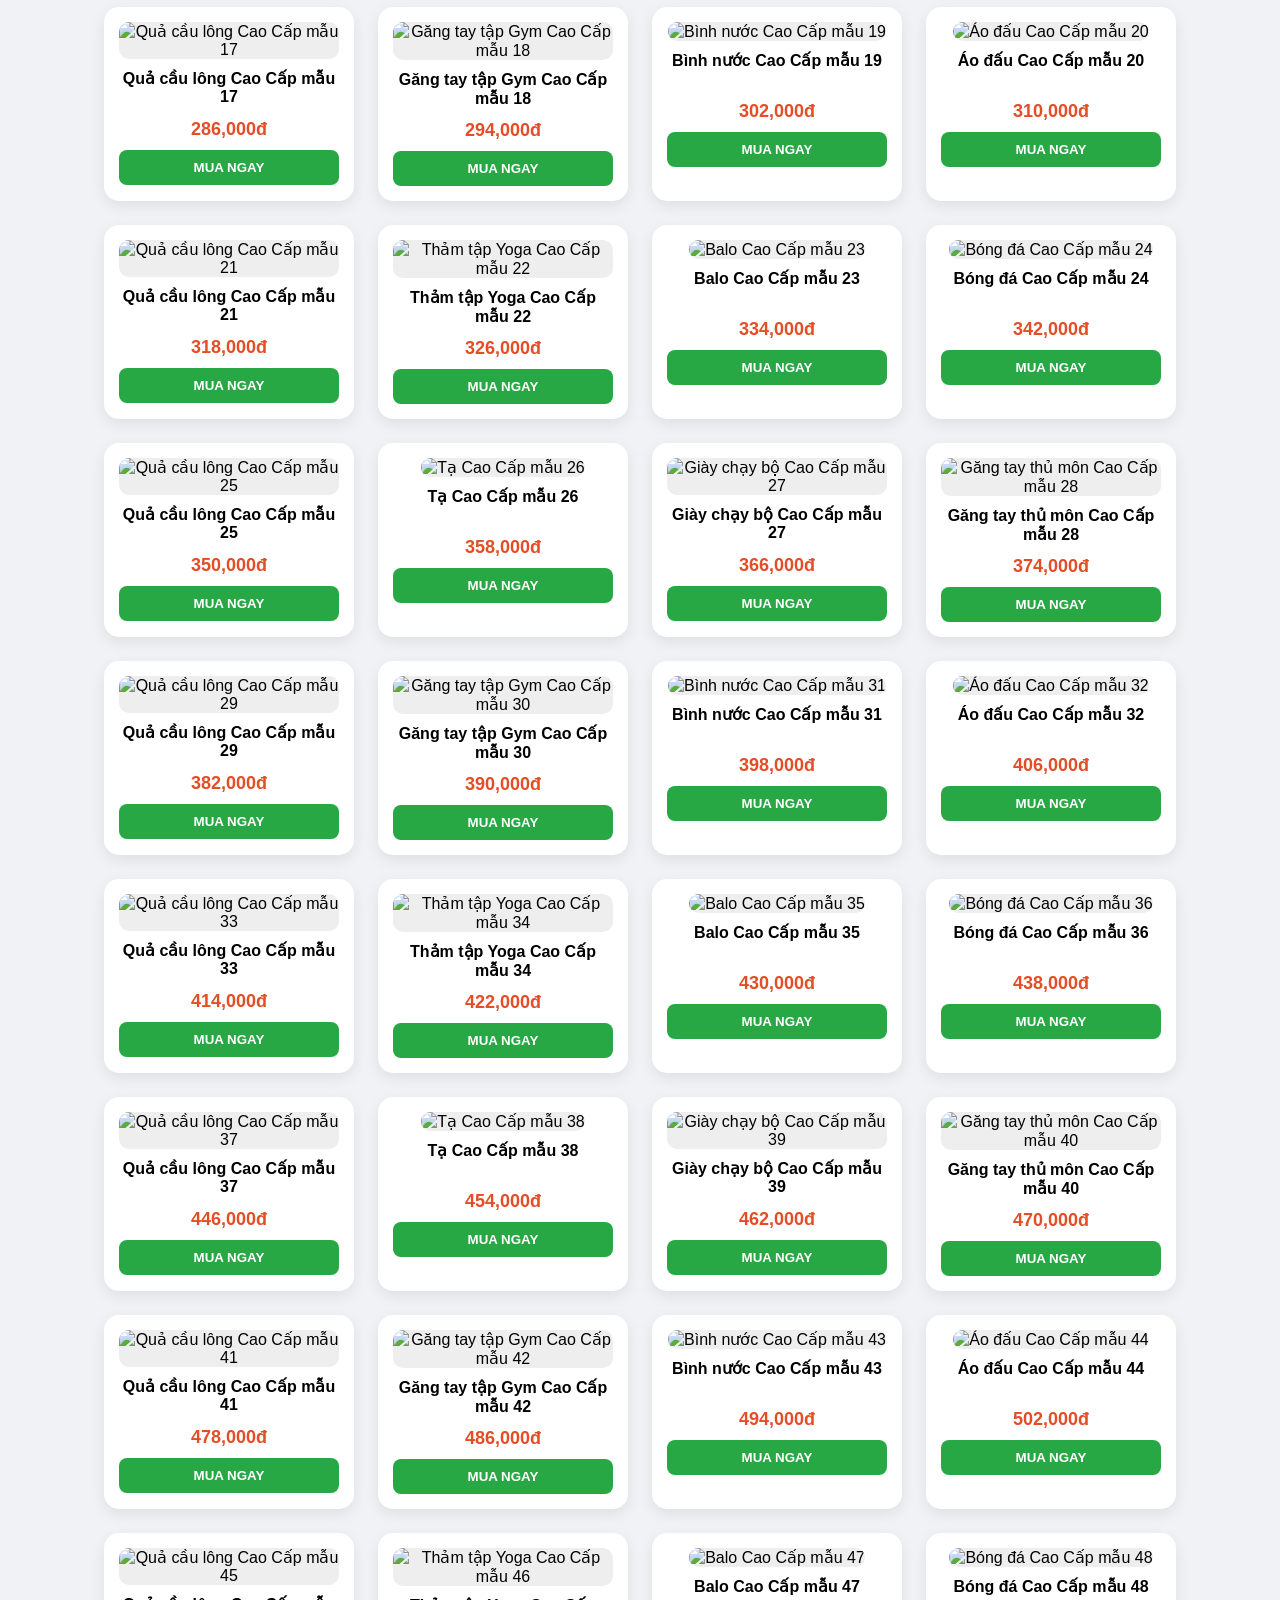
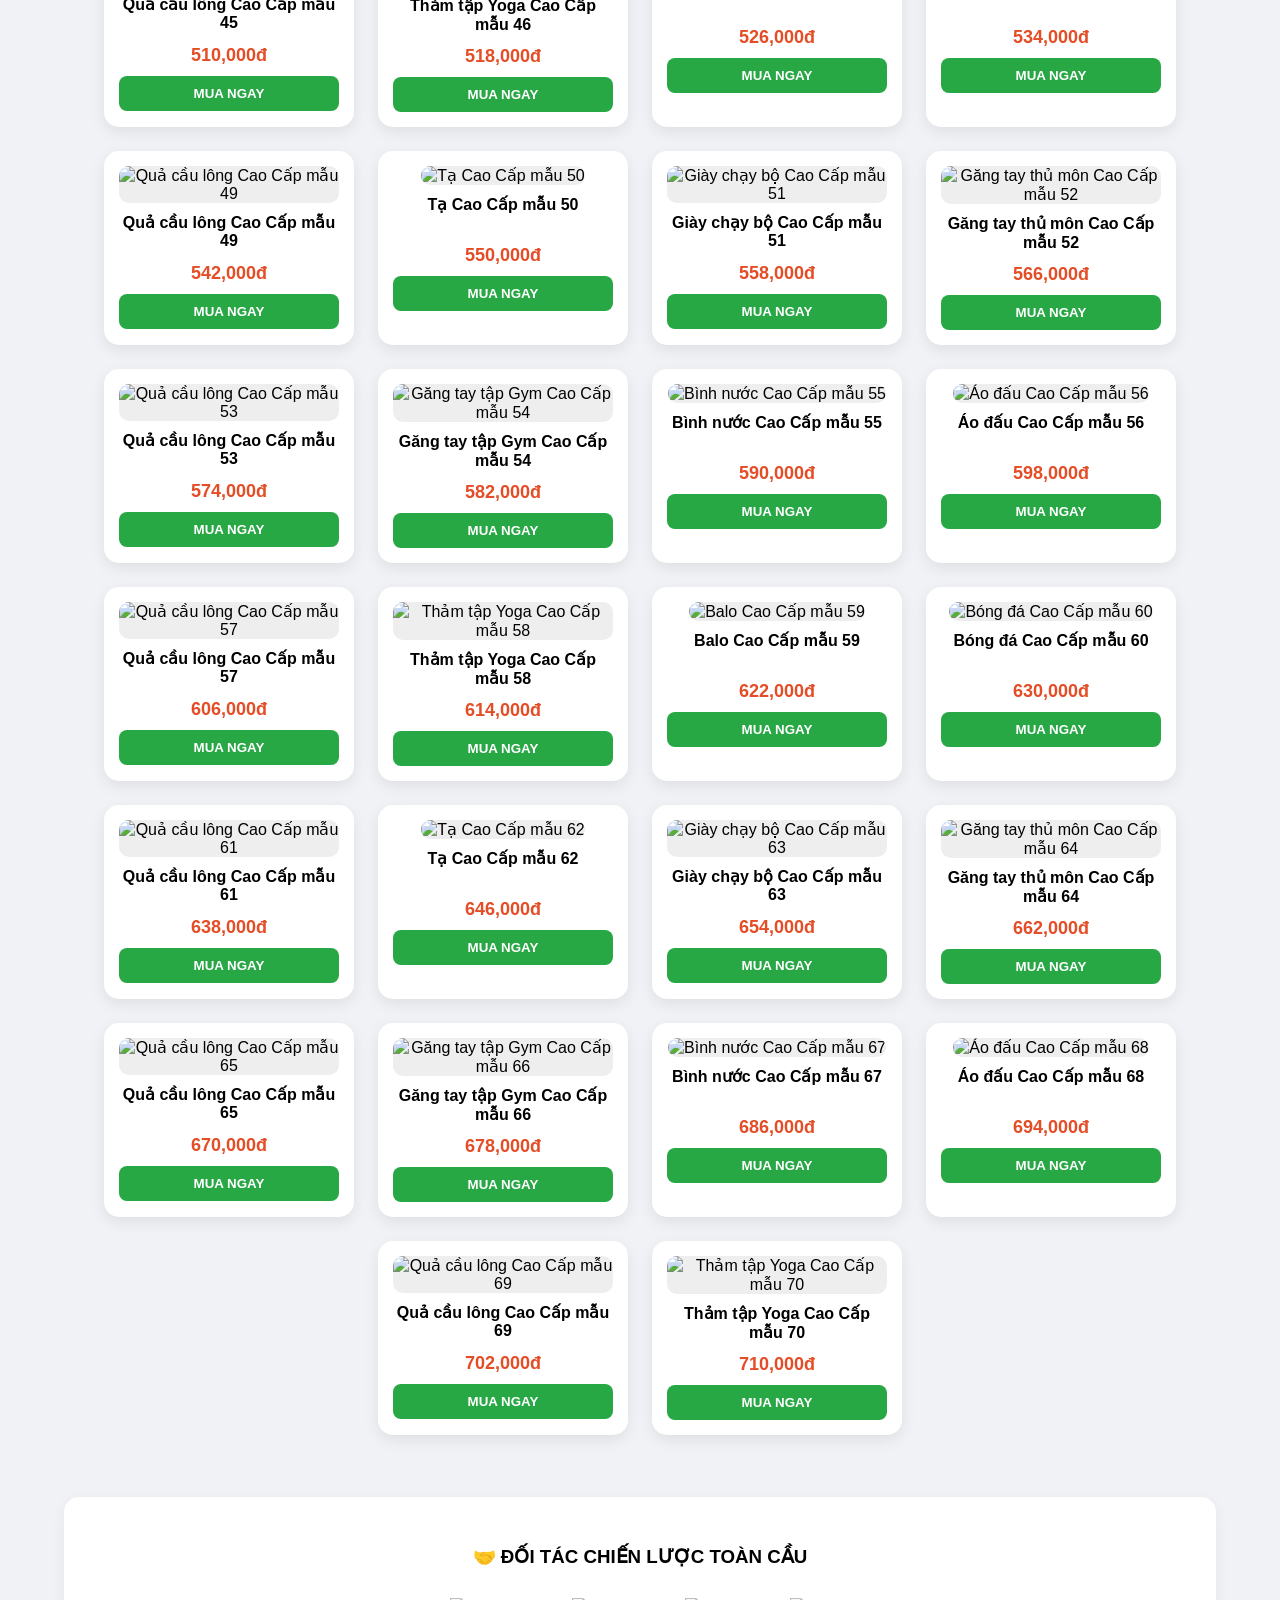
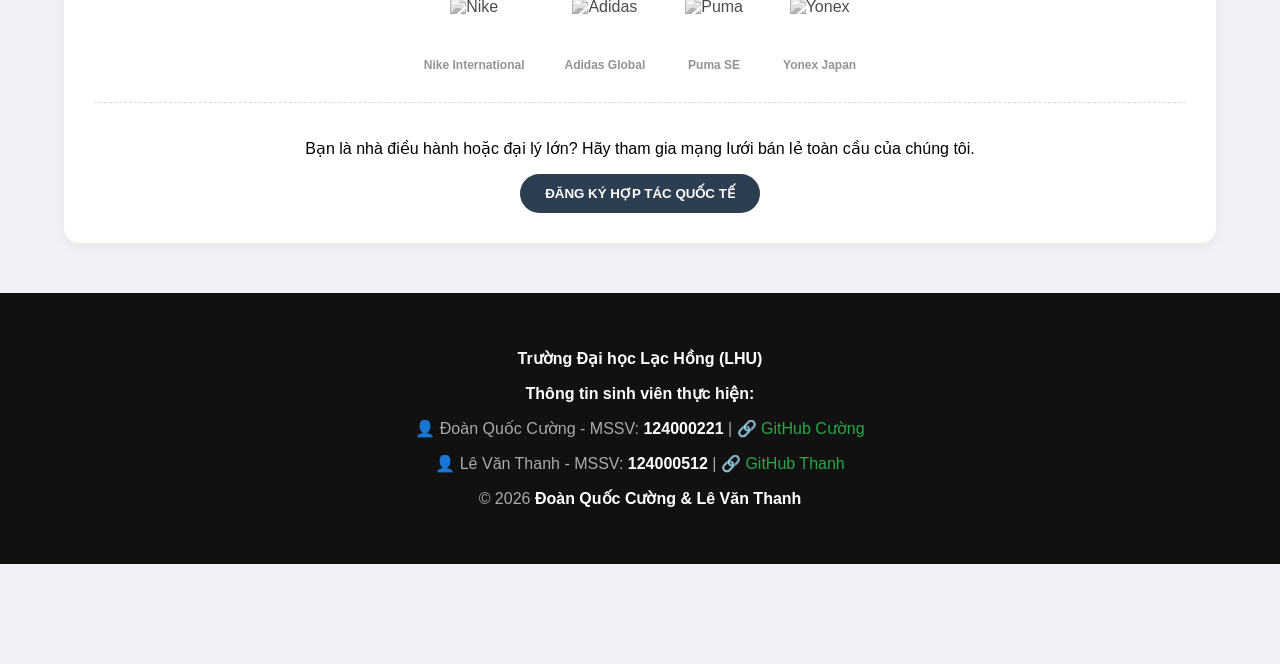
==== commit 4278a64e: "update them" ====
--- a/index.html
+++ b/index.html
@@ -111,6 +111,50 @@
         </div>
         <button class="confirm-btn" onclick="handleAuthAction()">Xác nhận</button>
         <p id="authSwitch" onclick="switchAuth()" style="cursor:pointer; color: #007bff; font-size: 14px; margin-top: 15px;"></p>
+    </div>
+</div>
+<!-- PHẦN ĐỐI TÁC QUỐC TẾ -->
+<section class="partners-section">
+    <h3>🤝 ĐỐI TÁC CHIẾN LƯỢC TOÀN CẦU</h3>
+    <div class="partner-logos">
+        <div class="partner-item">
+            <img src="https://wikimedia.org" alt="Nike">
+            <span>Nike International</span>
+        </div>
+        <div class="partner-item">
+            <img src="https://wikimedia.org" alt="Adidas">
+            <span>Adidas Global</span>
+        </div>
+        <div class="partner-item">
+            <img src="https://wikimedia.org" alt="Puma">
+            <span>Puma SE</span>
+        </div>
+        <div class="partner-item">
+            <img src="https://wikimedia.org" alt="Yonex">
+            <span>Yonex Japan</span>
+        </div>
+    </div>
+    
+    <div class="affiliate-invite">
+        <p>Bạn là nhà điều hành hoặc đại lý lớn? Hãy tham gia mạng lưới bán lẻ toàn cầu của chúng tôi.</p>
+        <button onclick="openAffiliateModal()" class="btn-partner">ĐĂNG KÝ HỢP TÁC QUỐC TẾ</button>
+    </div>
+</section>
+
+<!-- MODAL ĐĂNG KÝ HỢP TÁC -->
+<div id="partnerModal" class="modal">
+    <div class="modal-content auth-form">
+        <span class="close-btn" onclick="closePartnerModal()">&times;</span>
+        <h2>HỢP TÁC ĐẠI LÝ</h2>
+        <input type="text" placeholder="Tên đơn vị / Nhà điều hành">
+        <input type="email" placeholder="Email liên hệ quốc tế">
+        <select style="width: 100%; padding: 12px; margin: 10px 0; border-radius: 8px; border: 1px solid #ddd;">
+            <option>Chọn khu vực: Châu Á</option>
+            <option>Chọn khu vực: Châu Âu</option>
+            <option>Chọn khu vực: Châu Mỹ</option>
+        </select>
+        <textarea placeholder="Đề xuất hợp tác của bạn..." style="width: 100%; padding: 12px; margin: 10px 0; border-radius: 8px; border: 1px solid #ddd; height: 100px;"></textarea>
+        <button class="confirm-btn" onclick="alert('Yêu cầu đã được gửi đến bộ phận đối ngoại!')">GỬI YÊU CẦU</button>
     </div>
 </div>
 
--- a/style.css
+++ b/style.css
@@ -368,3 +368,67 @@
     .chat-widget { width: 220px; left: 10px; bottom: 10px; }
     .chat-header { padding: 10px; font-size: 13px; }
 }
+.partners-section {
+    background: #fff;
+    margin: 40px 5%;
+    padding: 30px;
+    border-radius: 15px;
+    text-align: center;
+    box-shadow: 0 4px 15px rgba(0,0,0,0.05);
+}
+
+.partner-logos {
+    display: flex;
+    justify-content: center;
+    gap: 40px;
+    flex-wrap: wrap;
+    margin: 30px 0;
+    filter: grayscale(100%); /* Làm logo màu xám cho sang */
+    opacity: 0.7;
+    transition: 0.5s;
+}
+
+.partner-logos:hover {
+    filter: grayscale(0%);
+    opacity: 1;
+}
+
+.partner-item {
+    display: flex;
+    flex-direction: column;
+    align-items: center;
+    gap: 10px;
+}
+
+.partner-item img {
+    height: 50px;
+    max-width: 100px;
+    object-fit: contain;
+}
+
+.partner-item span {
+    font-size: 12px;
+    font-weight: bold;
+    color: #666;
+}
+
+.affiliate-invite {
+    border-top: 1px dashed #ddd;
+    padding-top: 20px;
+}
+
+.btn-partner {
+    background: var(--topbar-bg);
+    color: white;
+    border: none;
+    padding: 12px 25px;
+    border-radius: 30px;
+    cursor: pointer;
+    font-weight: bold;
+    transition: 0.3s;
+}
+
+.btn-partner:hover {
+    background: var(--primary);
+    transform: scale(1.05);
+}
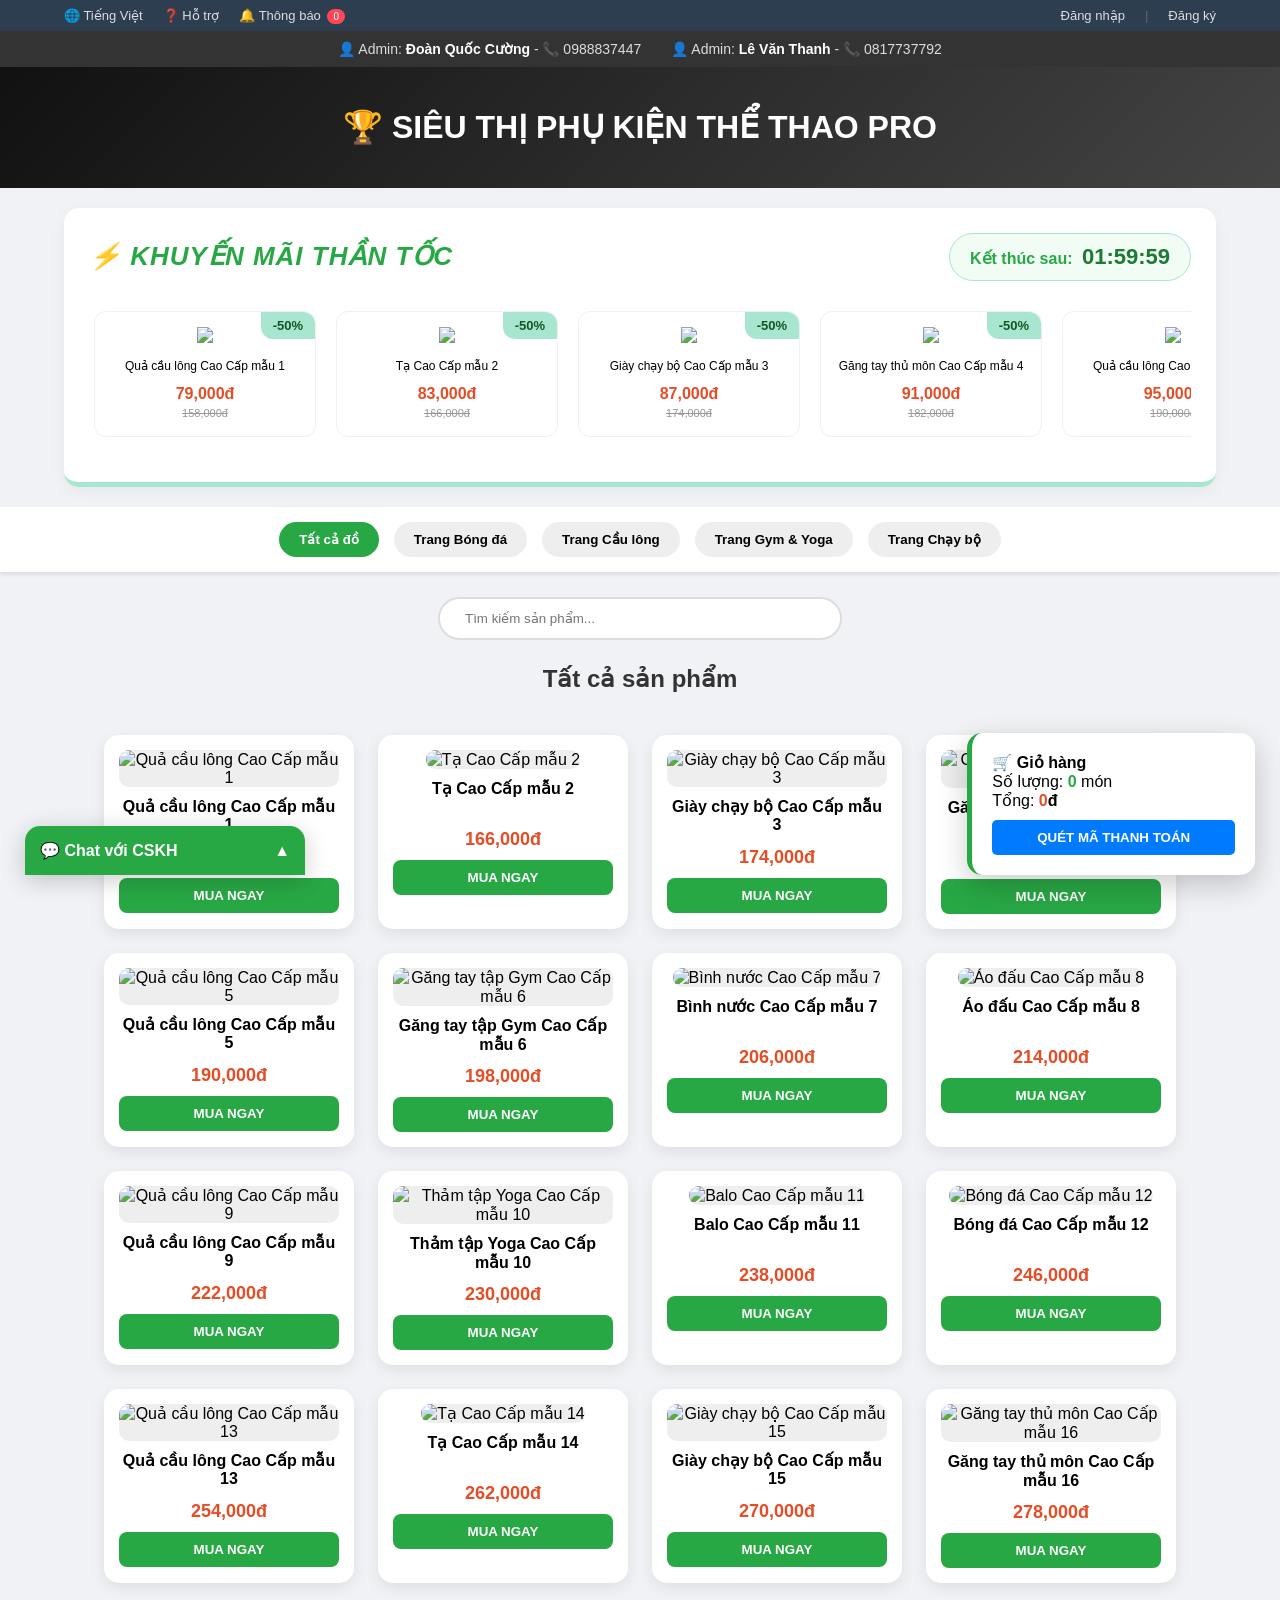
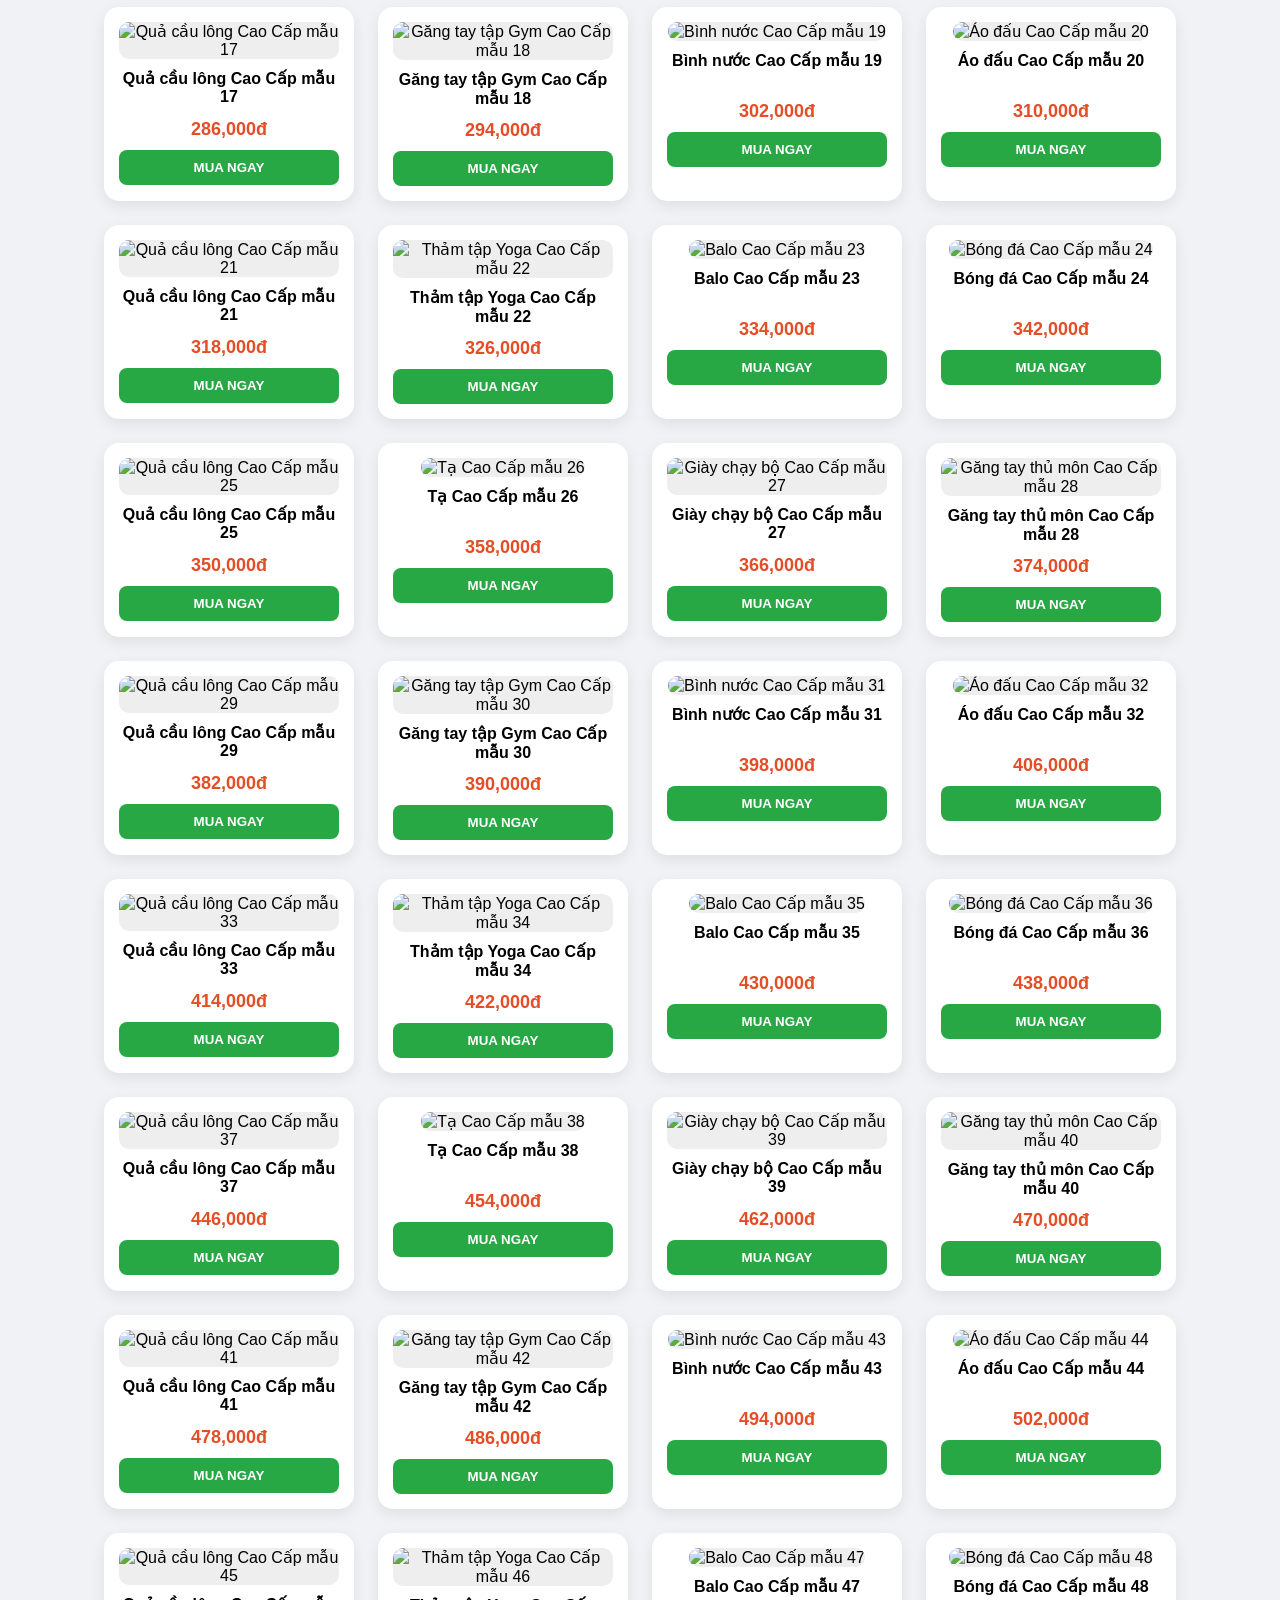
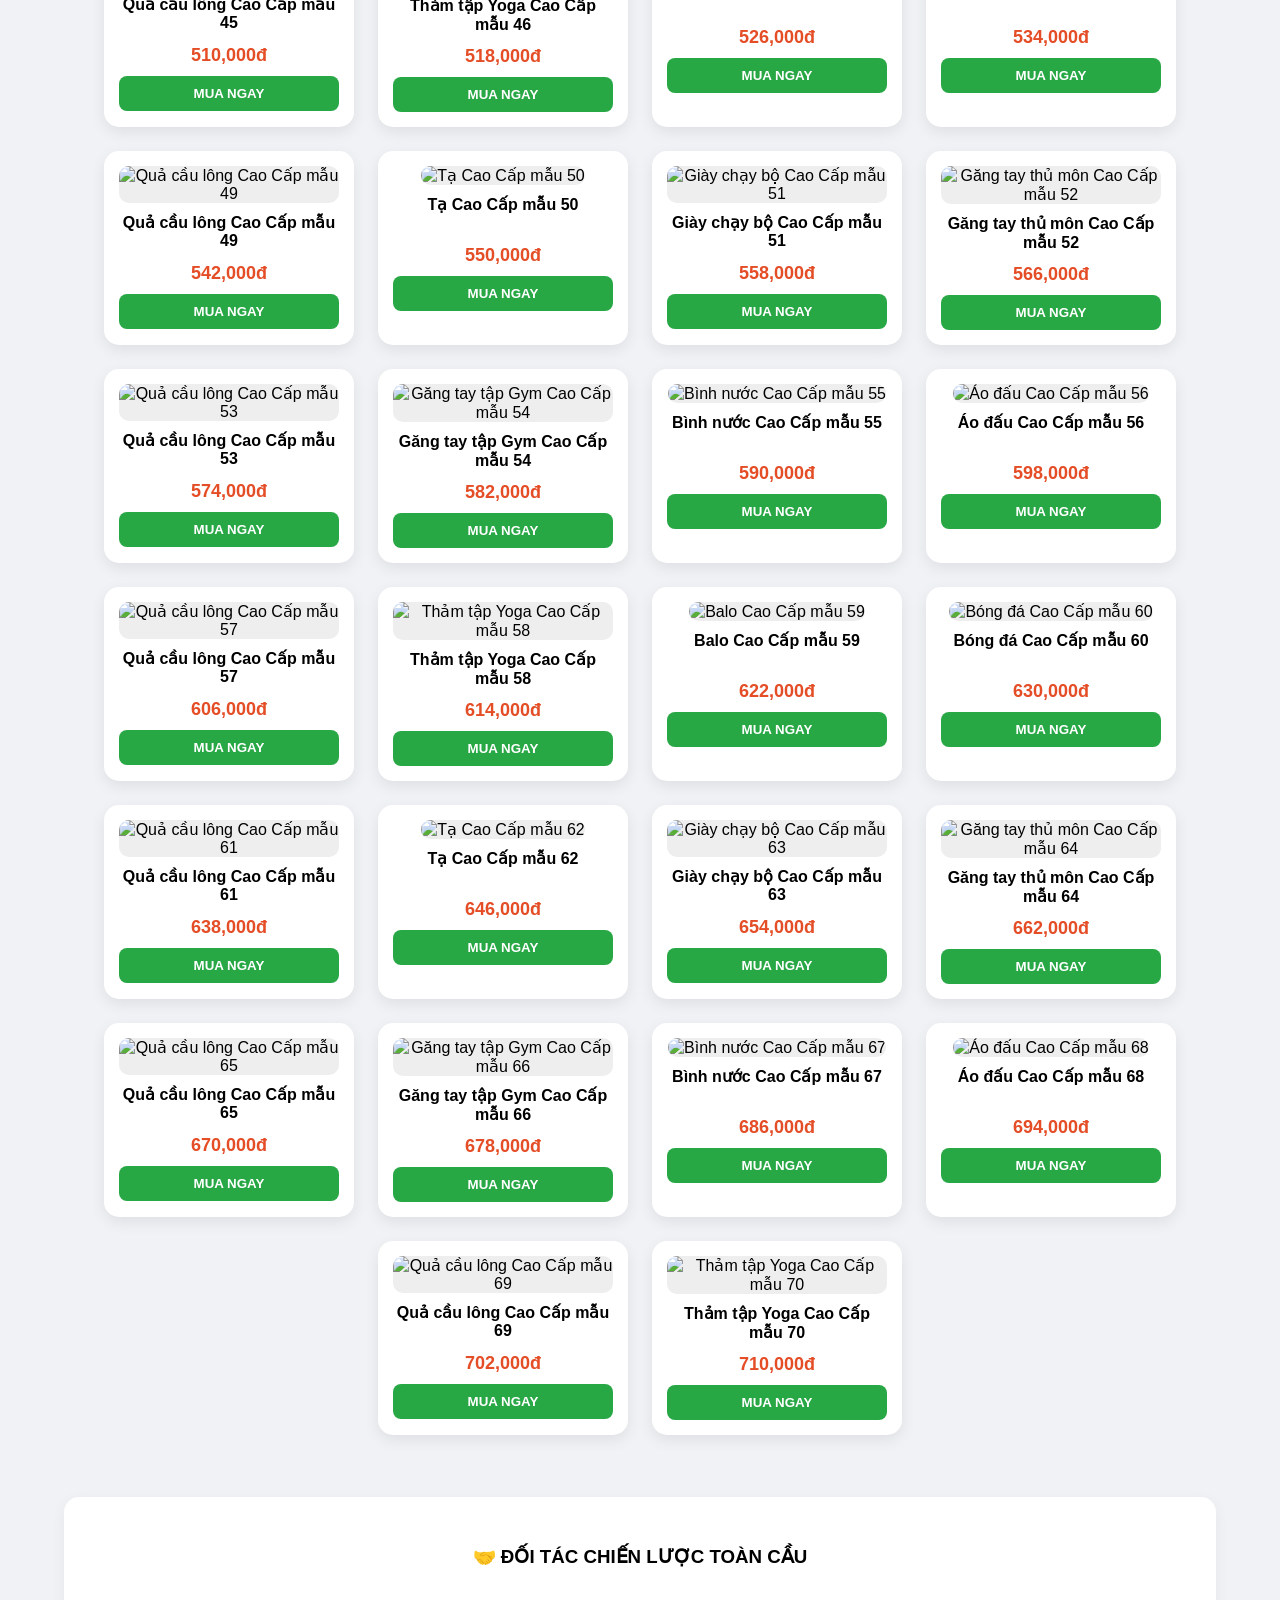
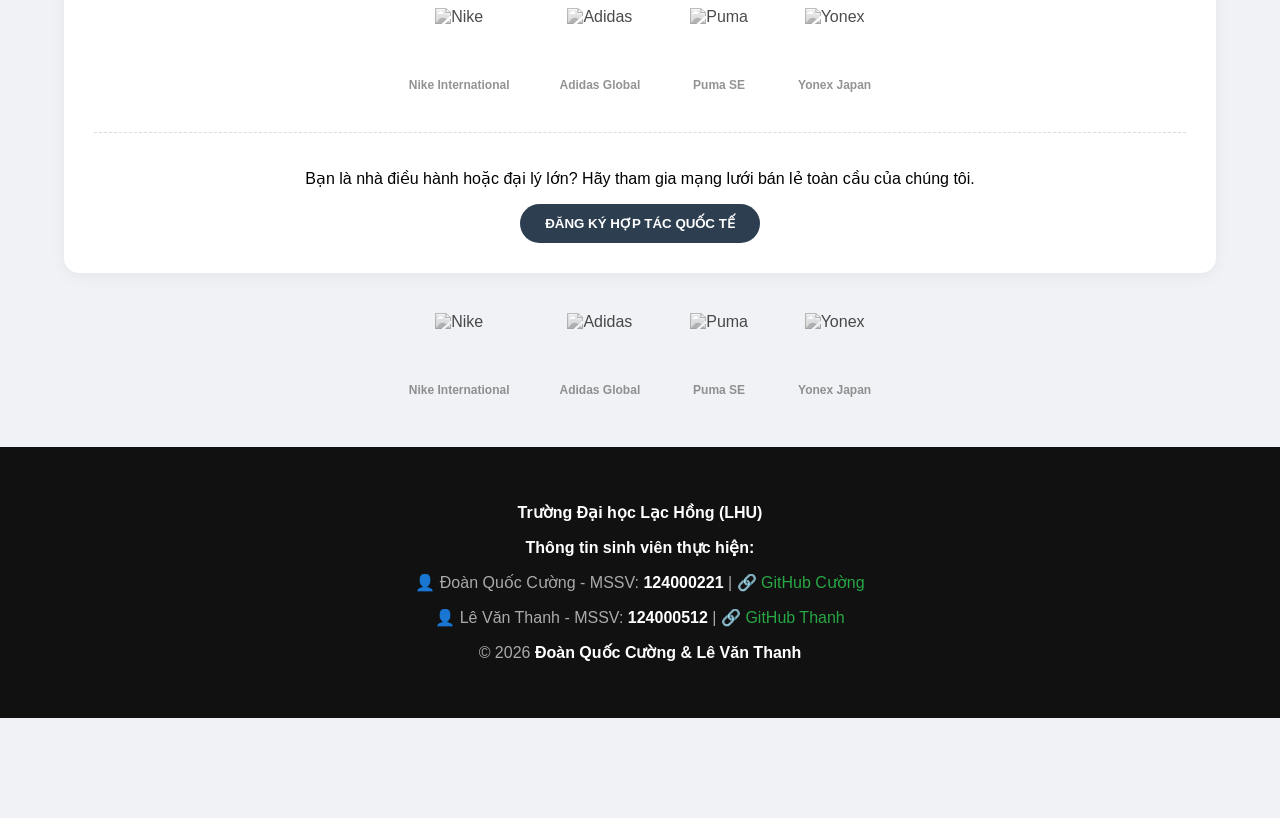
==== commit 0b3d5acc: "update them doi tac" ====
--- a/index.html
+++ b/index.html
@@ -117,18 +117,25 @@
 <section class="partners-section">
     <h3>🤝 ĐỐI TÁC CHIẾN LƯỢC TOÀN CẦU</h3>
     <div class="partner-logos">
-        <div class="partner-item">
-            <img src="https://wikimedia.org" alt="Nike">
+        <!-- Thương hiệu 1: NIKE -->
+        <div class="partner-item">
+            <img src="https://vectorlogo.zone" alt="Nike">
             <span>Nike International</span>
         </div>
-        <div class="partner-item">
-            <img src="https://wikimedia.org" alt="Adidas">
+        
+        <!-- Thương hiệu 2: ADIDAS -->
+        <div class="partner-item">
+            <img src="https://vectorlogo.zone" alt="Adidas">
             <span>Adidas Global</span>
         </div>
-        <div class="partner-item">
-            <img src="https://wikimedia.org" alt="Puma">
+        
+        <!-- Thương hiệu 3: PUMA -->
+        <div class="partner-item">
+            <img src="https://vectorlogo.zone" alt="Puma">
             <span>Puma SE</span>
         </div>
+        
+        <!-- Thương hiệu 4: YONEX -->
         <div class="partner-item">
             <img src="https://wikimedia.org" alt="Yonex">
             <span>Yonex Japan</span>
@@ -141,22 +148,31 @@
     </div>
 </section>
 
+
 <!-- MODAL ĐĂNG KÝ HỢP TÁC -->
-<div id="partnerModal" class="modal">
-    <div class="modal-content auth-form">
-        <span class="close-btn" onclick="closePartnerModal()">&times;</span>
-        <h2>HỢP TÁC ĐẠI LÝ</h2>
-        <input type="text" placeholder="Tên đơn vị / Nhà điều hành">
-        <input type="email" placeholder="Email liên hệ quốc tế">
-        <select style="width: 100%; padding: 12px; margin: 10px 0; border-radius: 8px; border: 1px solid #ddd;">
-            <option>Chọn khu vực: Châu Á</option>
-            <option>Chọn khu vực: Châu Âu</option>
-            <option>Chọn khu vực: Châu Mỹ</option>
-        </select>
-        <textarea placeholder="Đề xuất hợp tác của bạn..." style="width: 100%; padding: 12px; margin: 10px 0; border-radius: 8px; border: 1px solid #ddd; height: 100px;"></textarea>
-        <button class="confirm-btn" onclick="alert('Yêu cầu đã được gửi đến bộ phận đối ngoại!')">GỬI YÊU CẦU</button>
-    </div>
-</div>
+<div class="partner-logos">
+    <div class="partner-item">
+        <!-- Logo Nike chuẩn -->
+        <img src="https://wikimedia.org" alt="Nike">
+        <span>Nike International</span>
+    </div>
+    <div class="partner-item">
+        <!-- Logo Adidas chuẩn -->
+        <img src="https://wikimedia.org" alt="Adidas">
+        <span>Adidas Global</span>
+    </div>
+    <div class="partner-item">
+        <!-- Logo Puma chuẩn -->
+        <img src="https://wikimedia.org" alt="Puma">
+        <span>Puma SE</span>
+    </div>
+    <div class="partner-item">
+        <!-- Logo Yonex chuẩn -->
+        <img src="https://wikimedia.org" alt="Yonex">
+        <span>Yonex Japan</span>
+    </div>
+</div>
+
 
 <footer>
     <p><b>Trường Đại học Lạc Hồng (LHU)</b></p>
--- a/style.css
+++ b/style.css
@@ -401,10 +401,23 @@
 }
 
 .partner-item img {
-    height: 50px;
-    max-width: 100px;
-    object-fit: contain;
-}
+    height: 50px; /* Cố định chiều cao để các logo thẳng hàng */
+    width: auto;
+    max-width: 150px;
+    object-fit: contain; /* Giữ đúng tỷ lệ logo */
+    margin-bottom: 10px;
+    display: block;
+}
+
+.partner-logos {
+    display: flex;
+    justify-content: center;
+    align-items: center; /* Căn giữa theo chiều dọc */
+    gap: 50px;
+    flex-wrap: wrap;
+    margin: 40px 0;
+}
+
 
 .partner-item span {
     font-size: 12px;
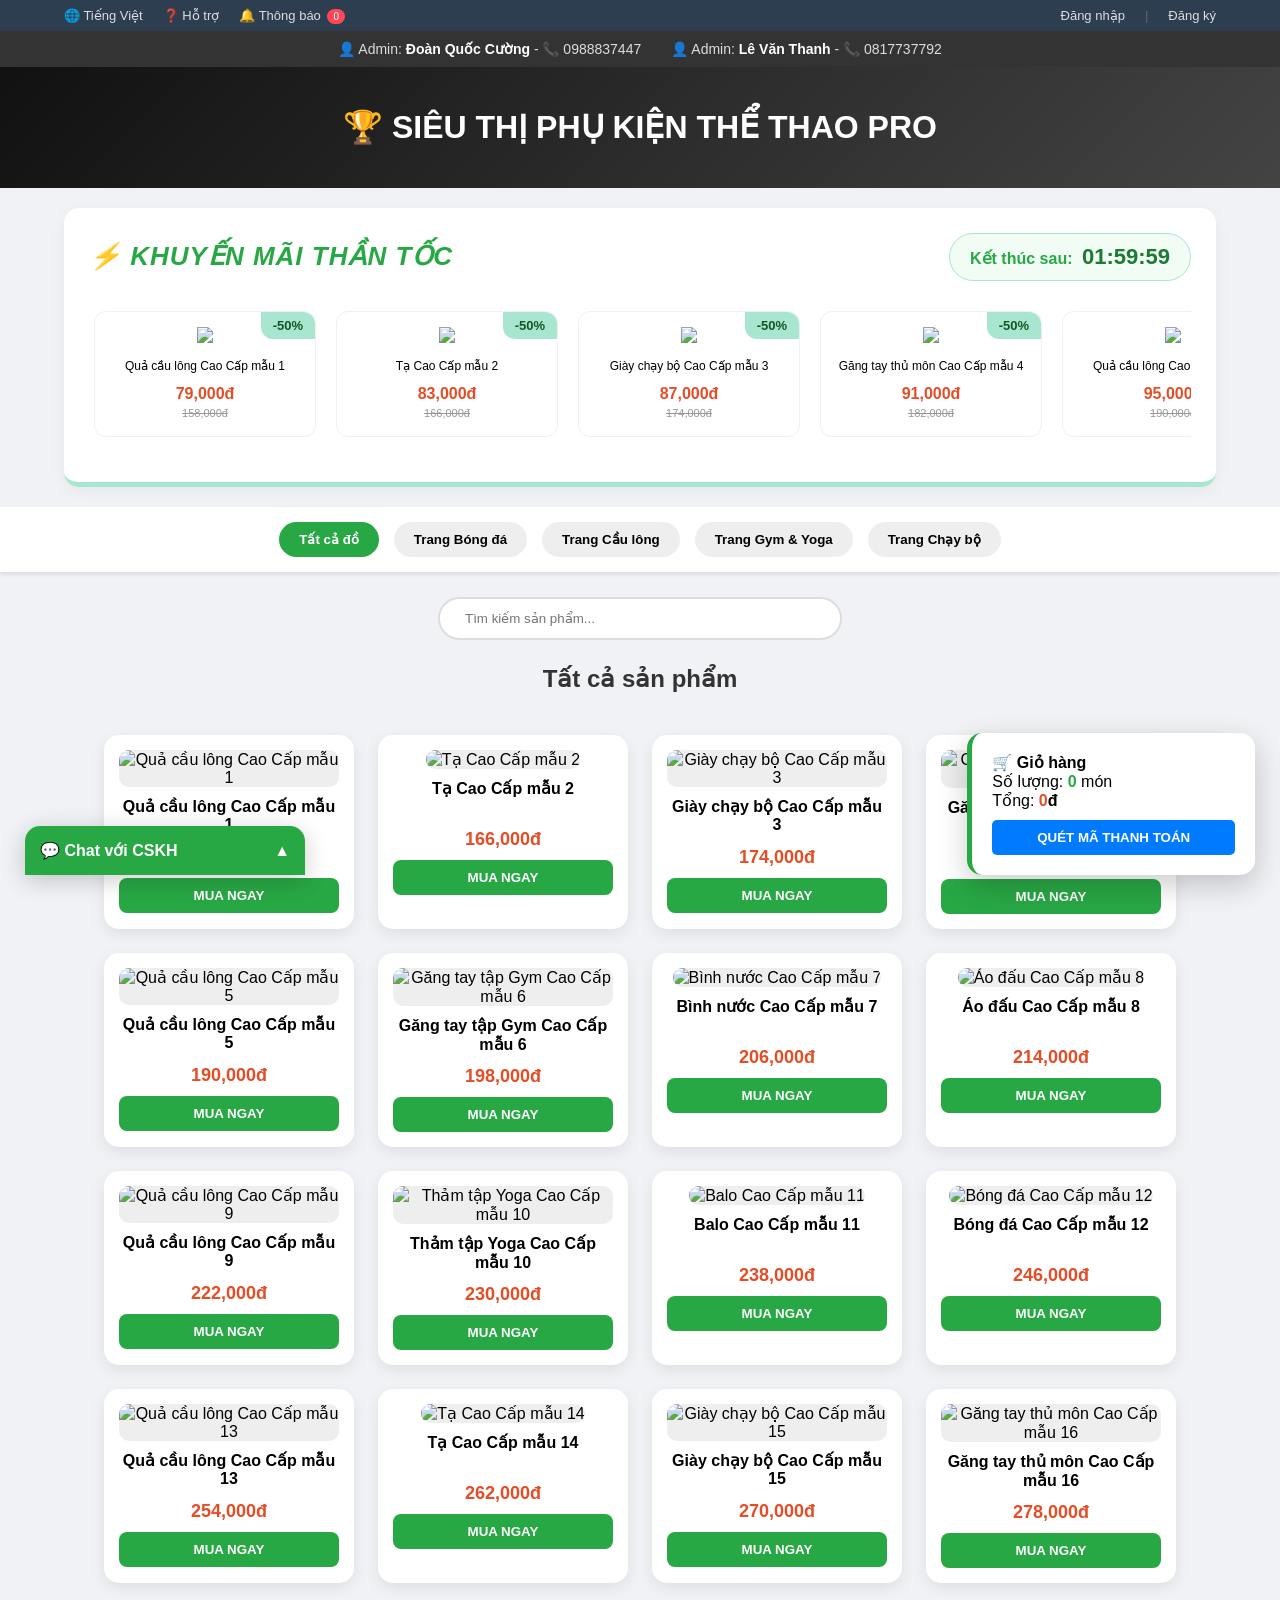
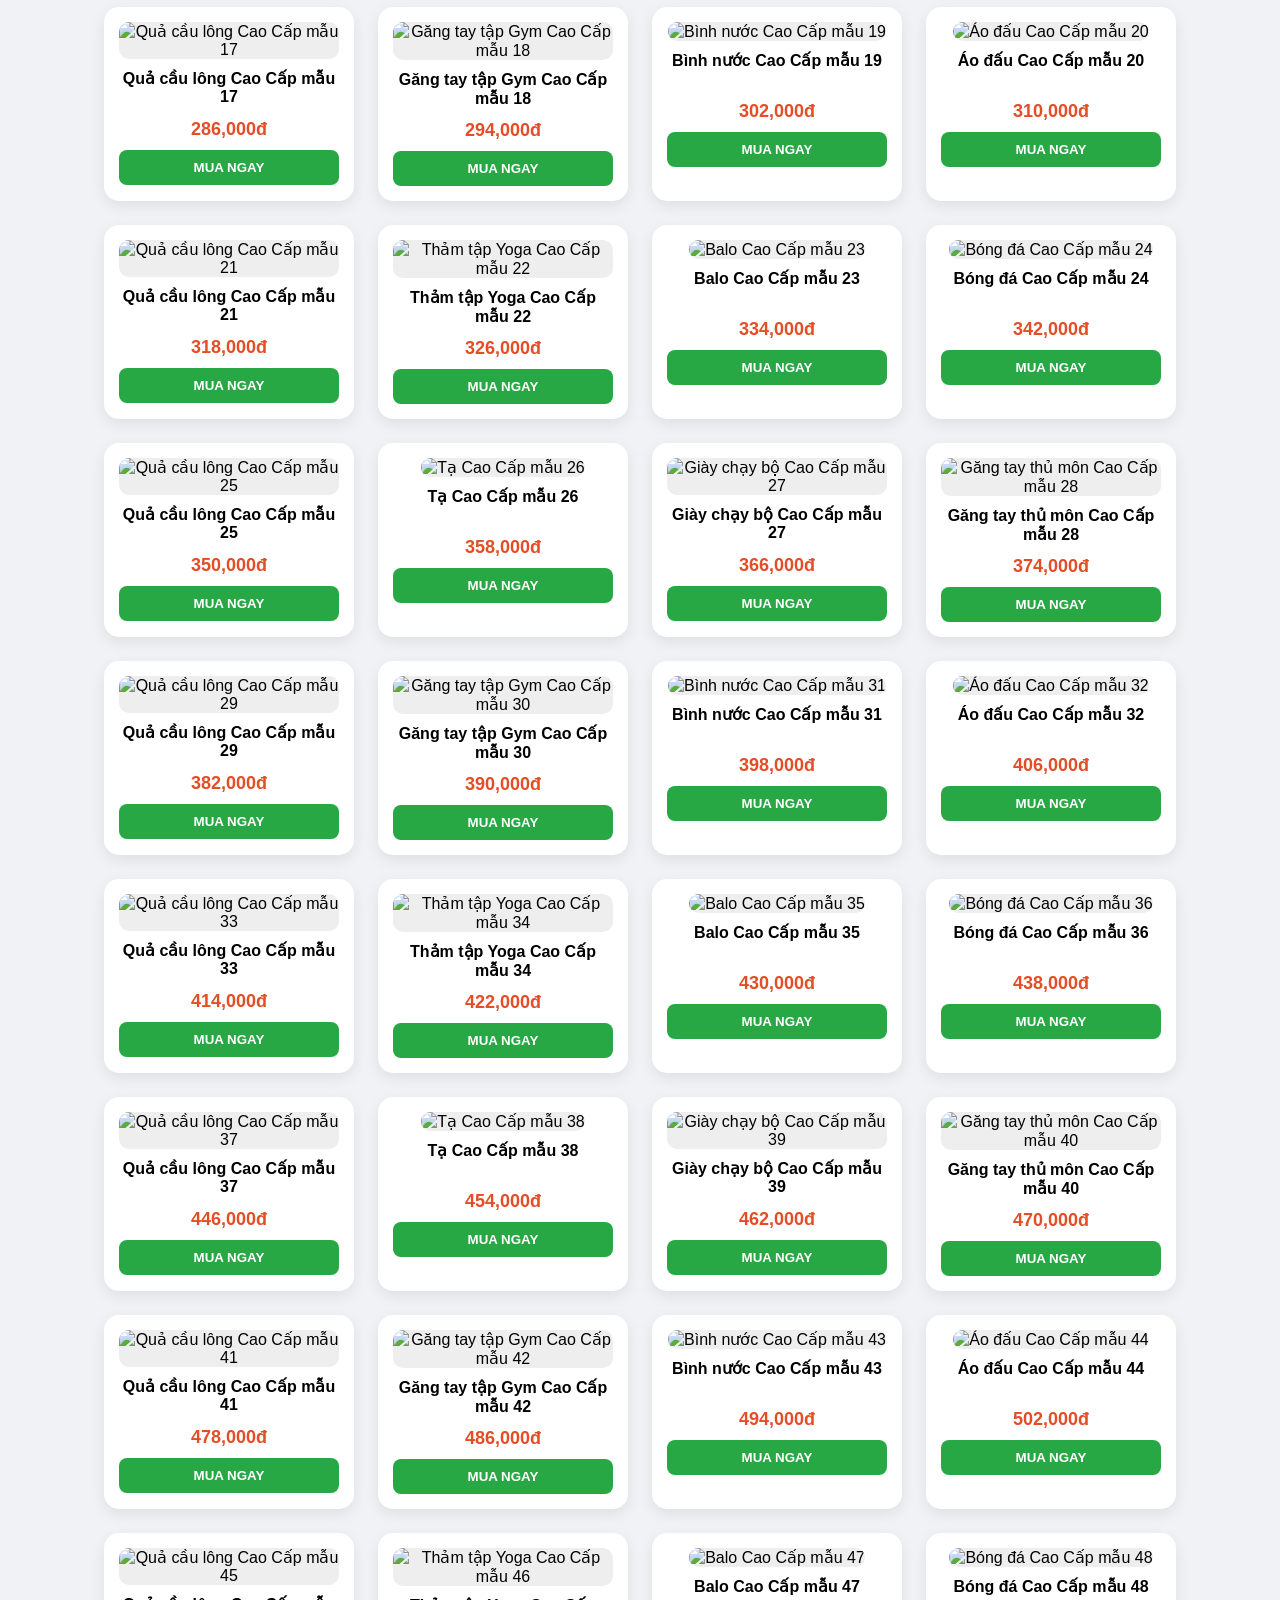
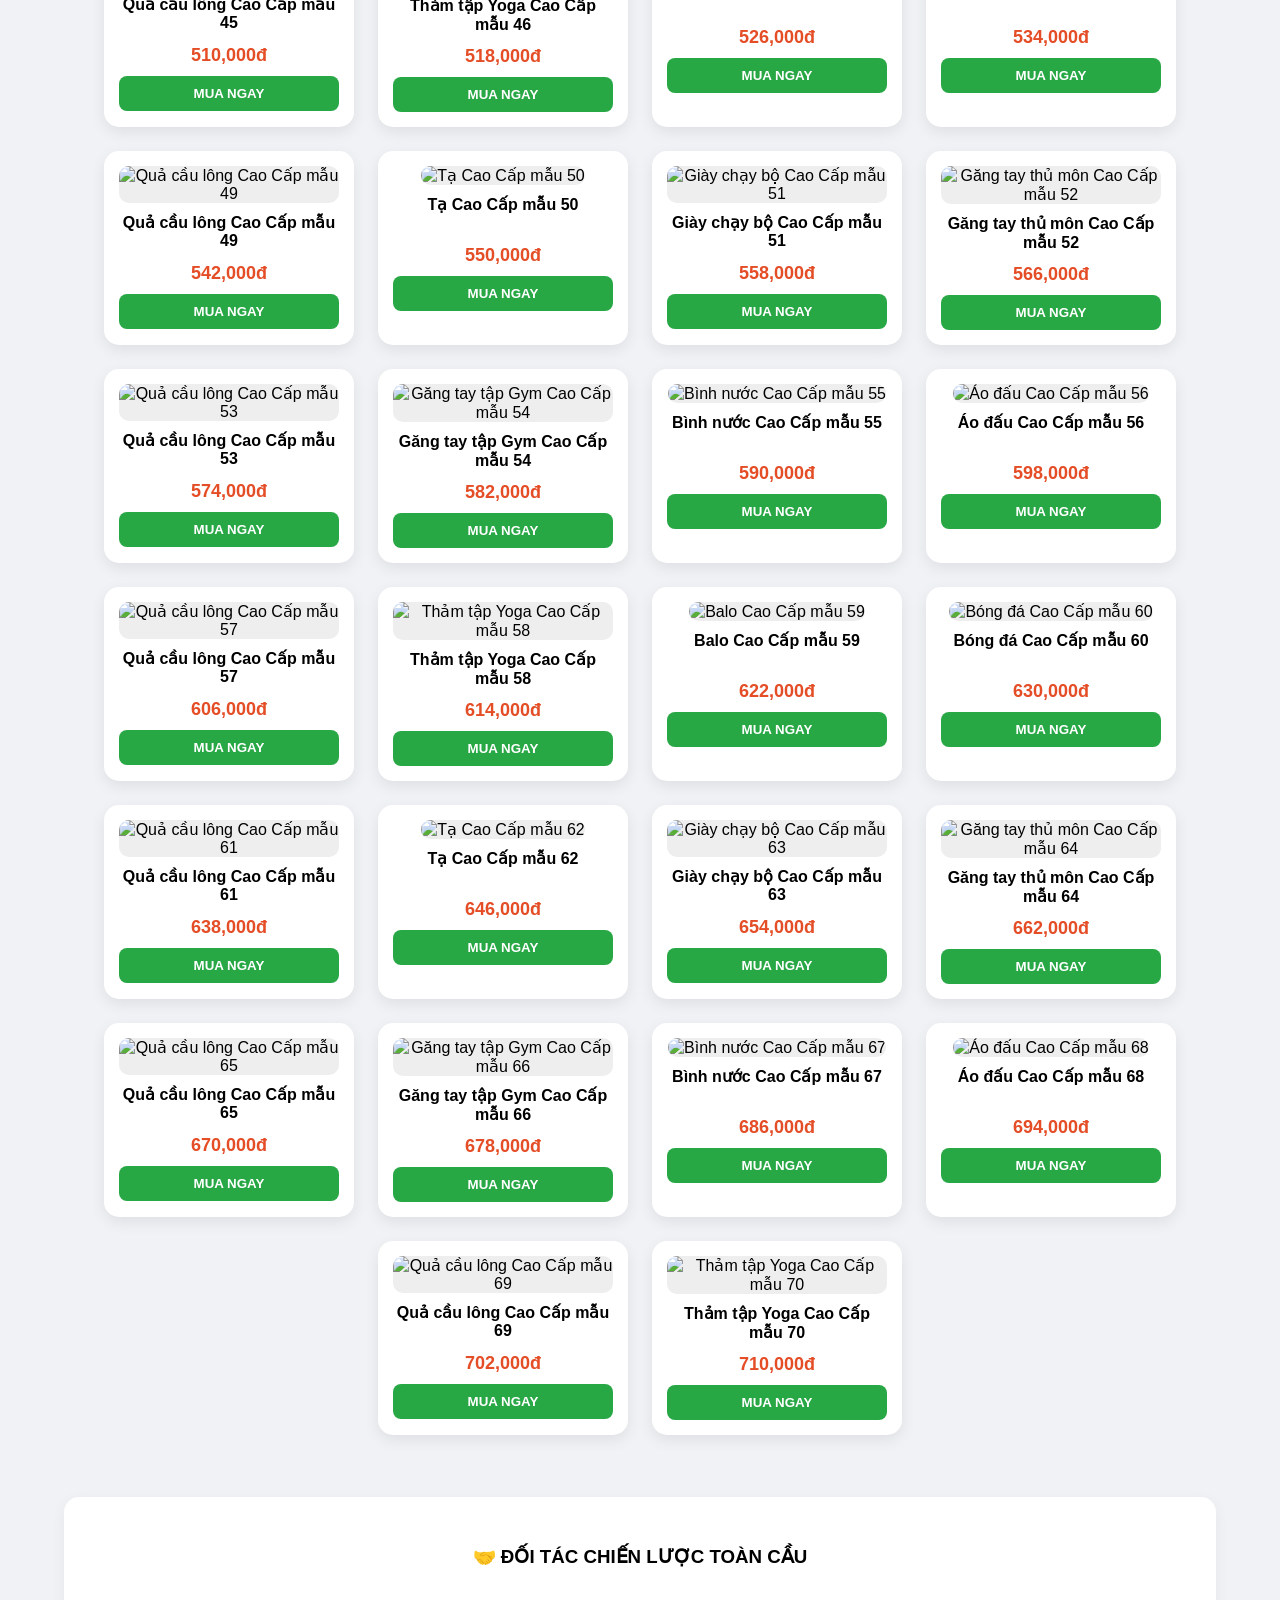
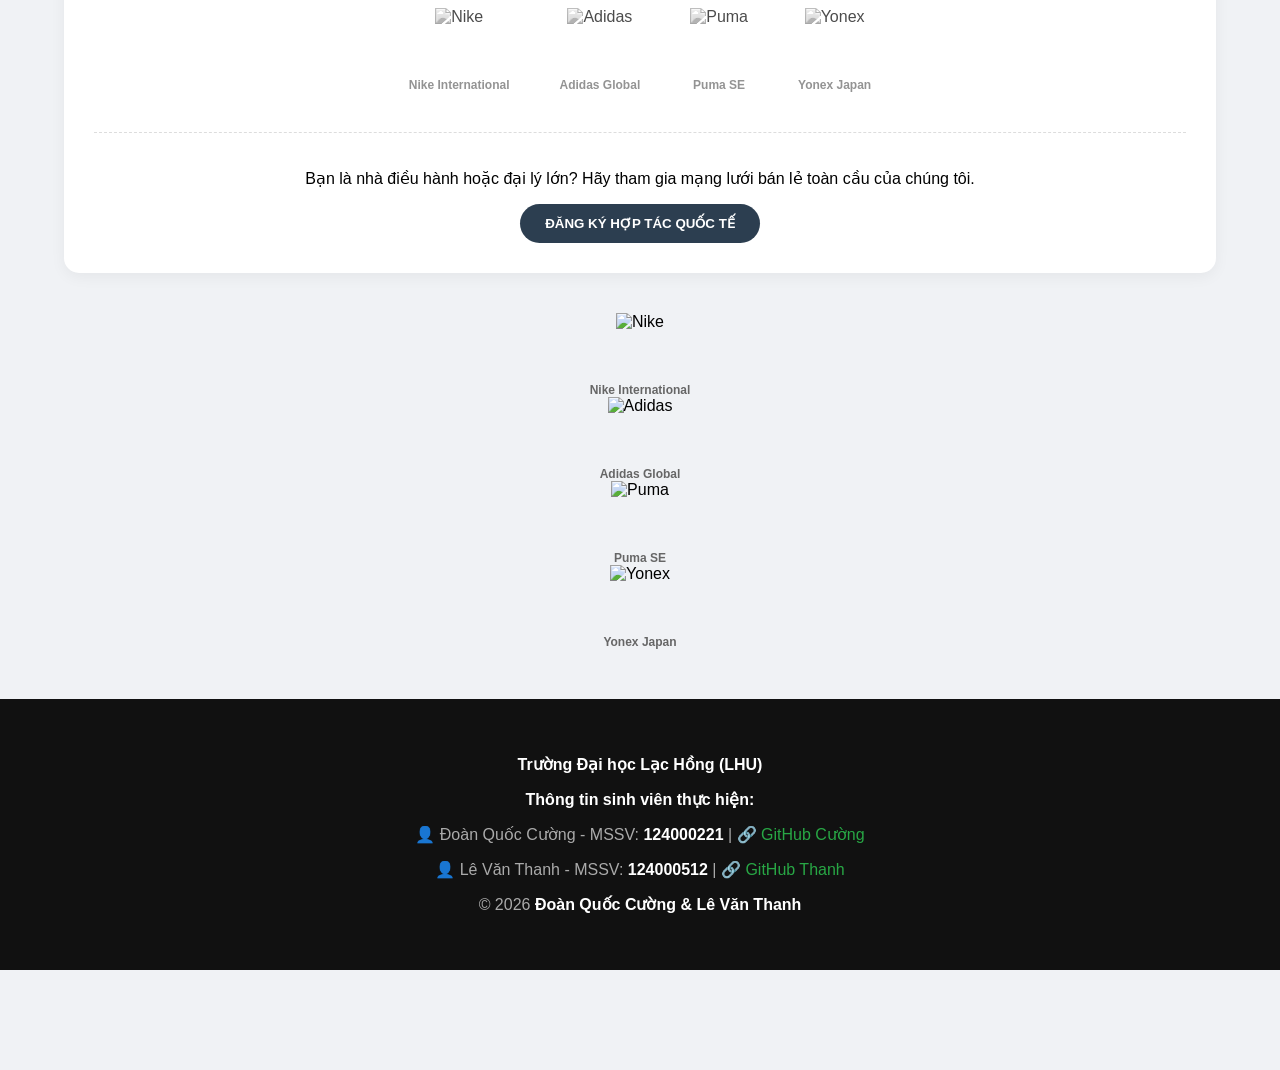
==== commit f0a92925: "up" ====
--- a/index.html
+++ b/index.html
@@ -150,25 +150,25 @@
 
 
 <!-- MODAL ĐĂNG KÝ HỢP TÁC -->
-<div class="partner-logos">
+
     <div class="partner-item">
         <!-- Logo Nike chuẩn -->
-        <img src="https://wikimedia.org" alt="Nike">
+        <img src="nike.png" alt="Nike">
         <span>Nike International</span>
     </div>
     <div class="partner-item">
         <!-- Logo Adidas chuẩn -->
-        <img src="https://wikimedia.org" alt="Adidas">
+        <img src="adidas.png" alt="Adidas">
         <span>Adidas Global</span>
     </div>
     <div class="partner-item">
         <!-- Logo Puma chuẩn -->
-        <img src="https://wikimedia.org" alt="Puma">
+        <img src="puma.png" alt="Puma">
         <span>Puma SE</span>
     </div>
     <div class="partner-item">
         <!-- Logo Yonex chuẩn -->
-        <img src="https://wikimedia.org" alt="Yonex">
+        <img src="yonex.png" alt="Yonex">
         <span>Yonex Japan</span>
     </div>
 </div>
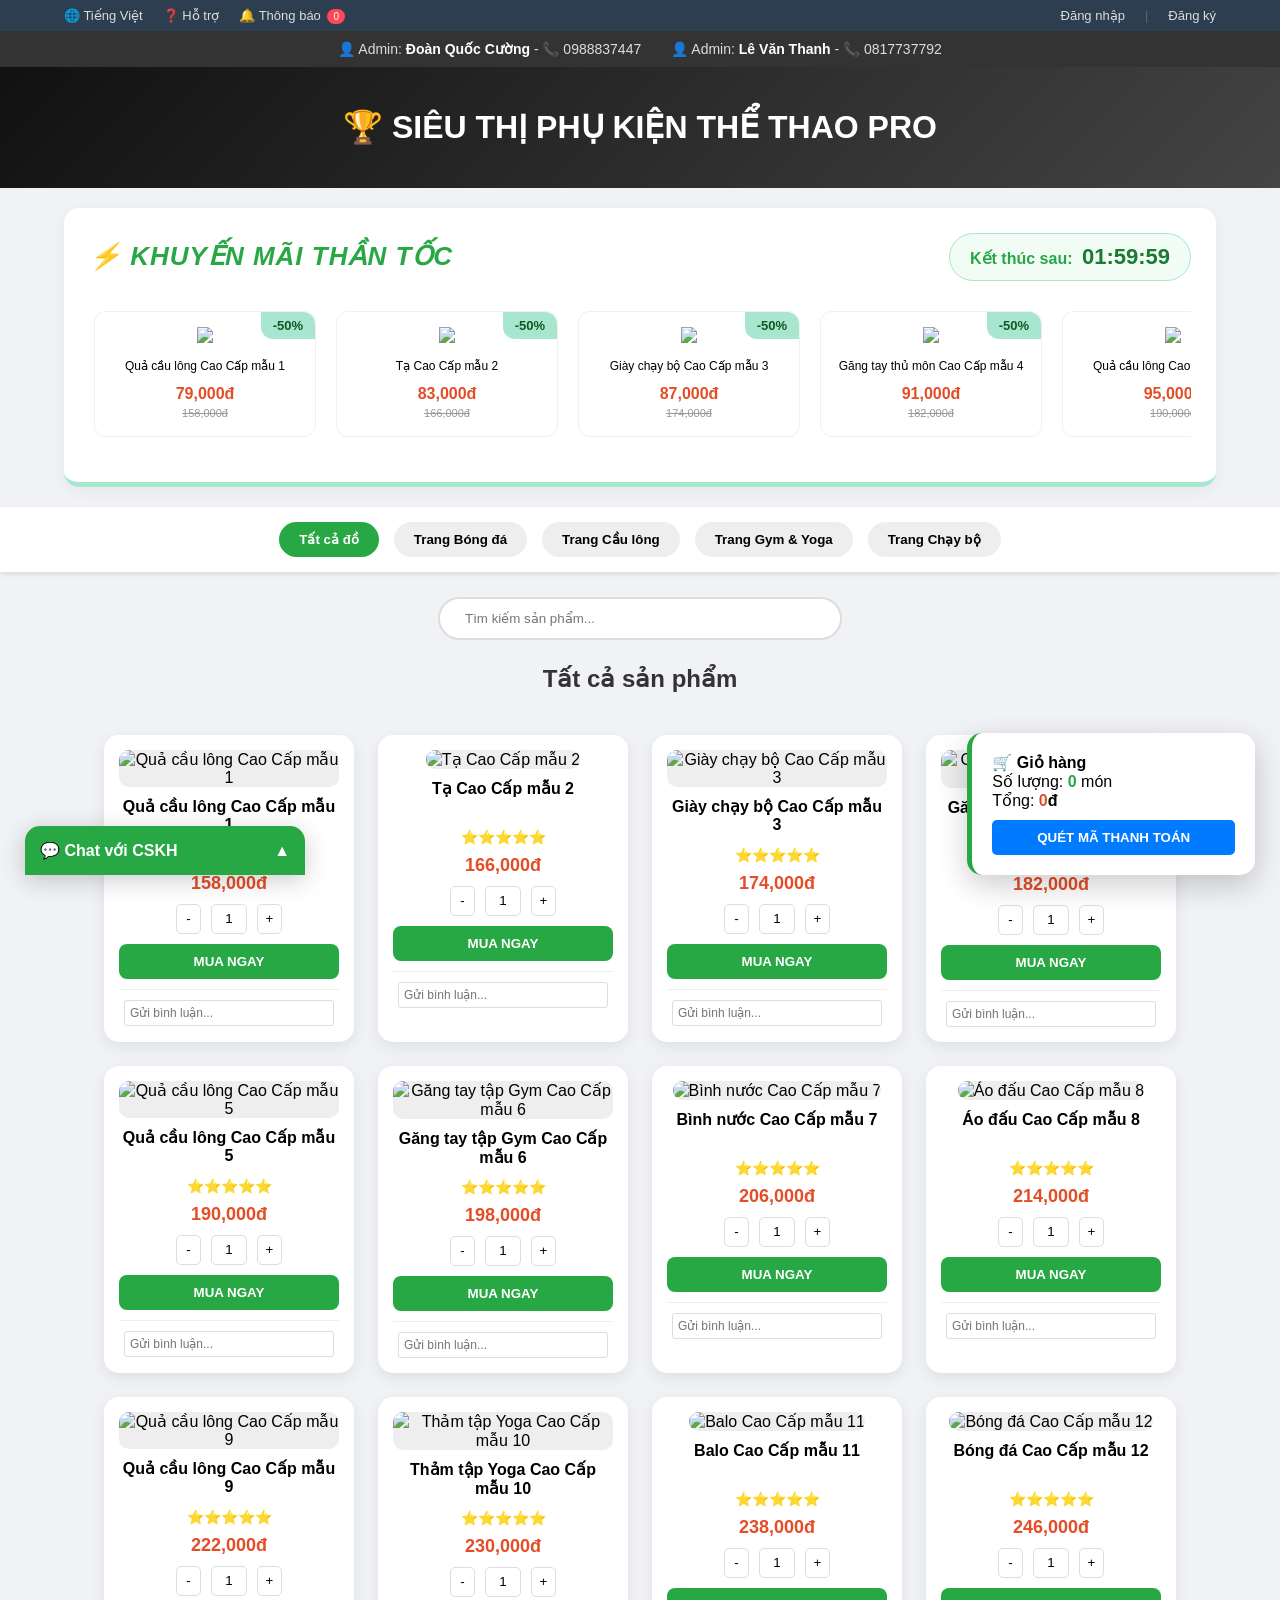
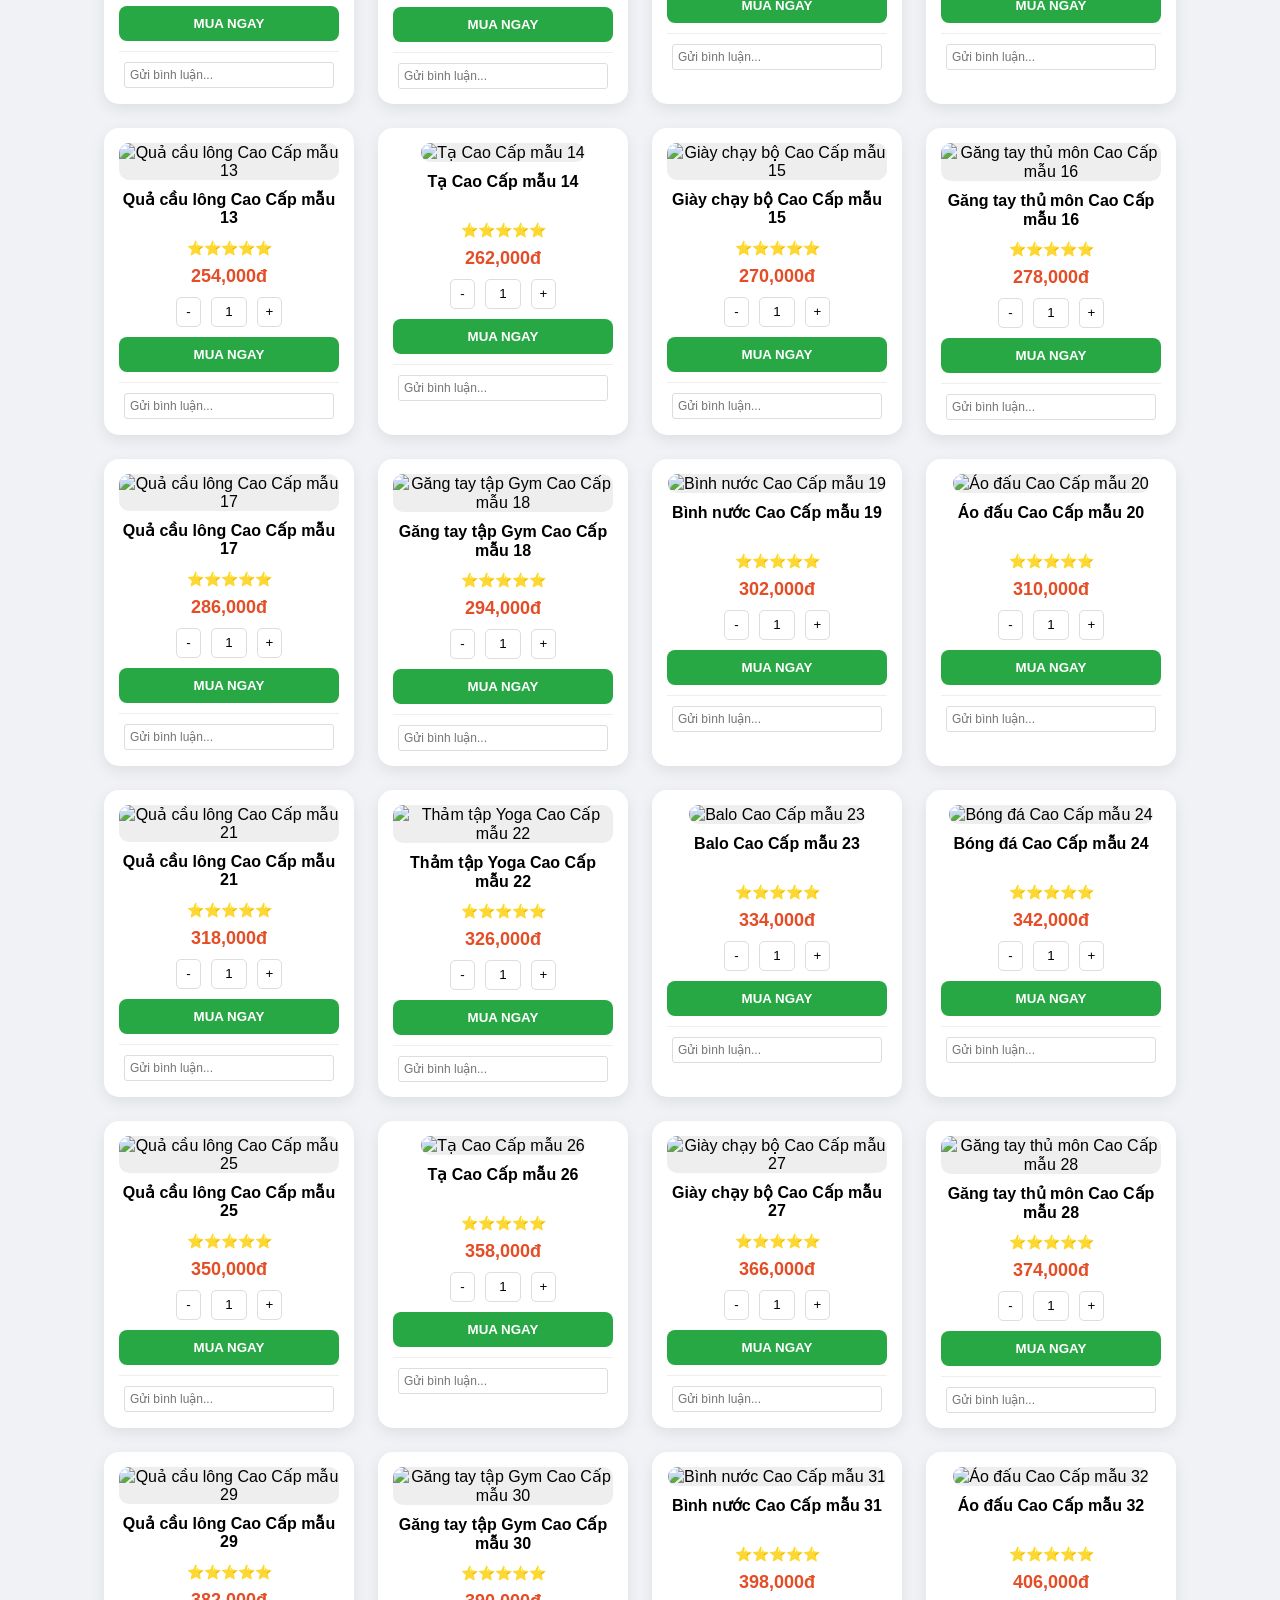
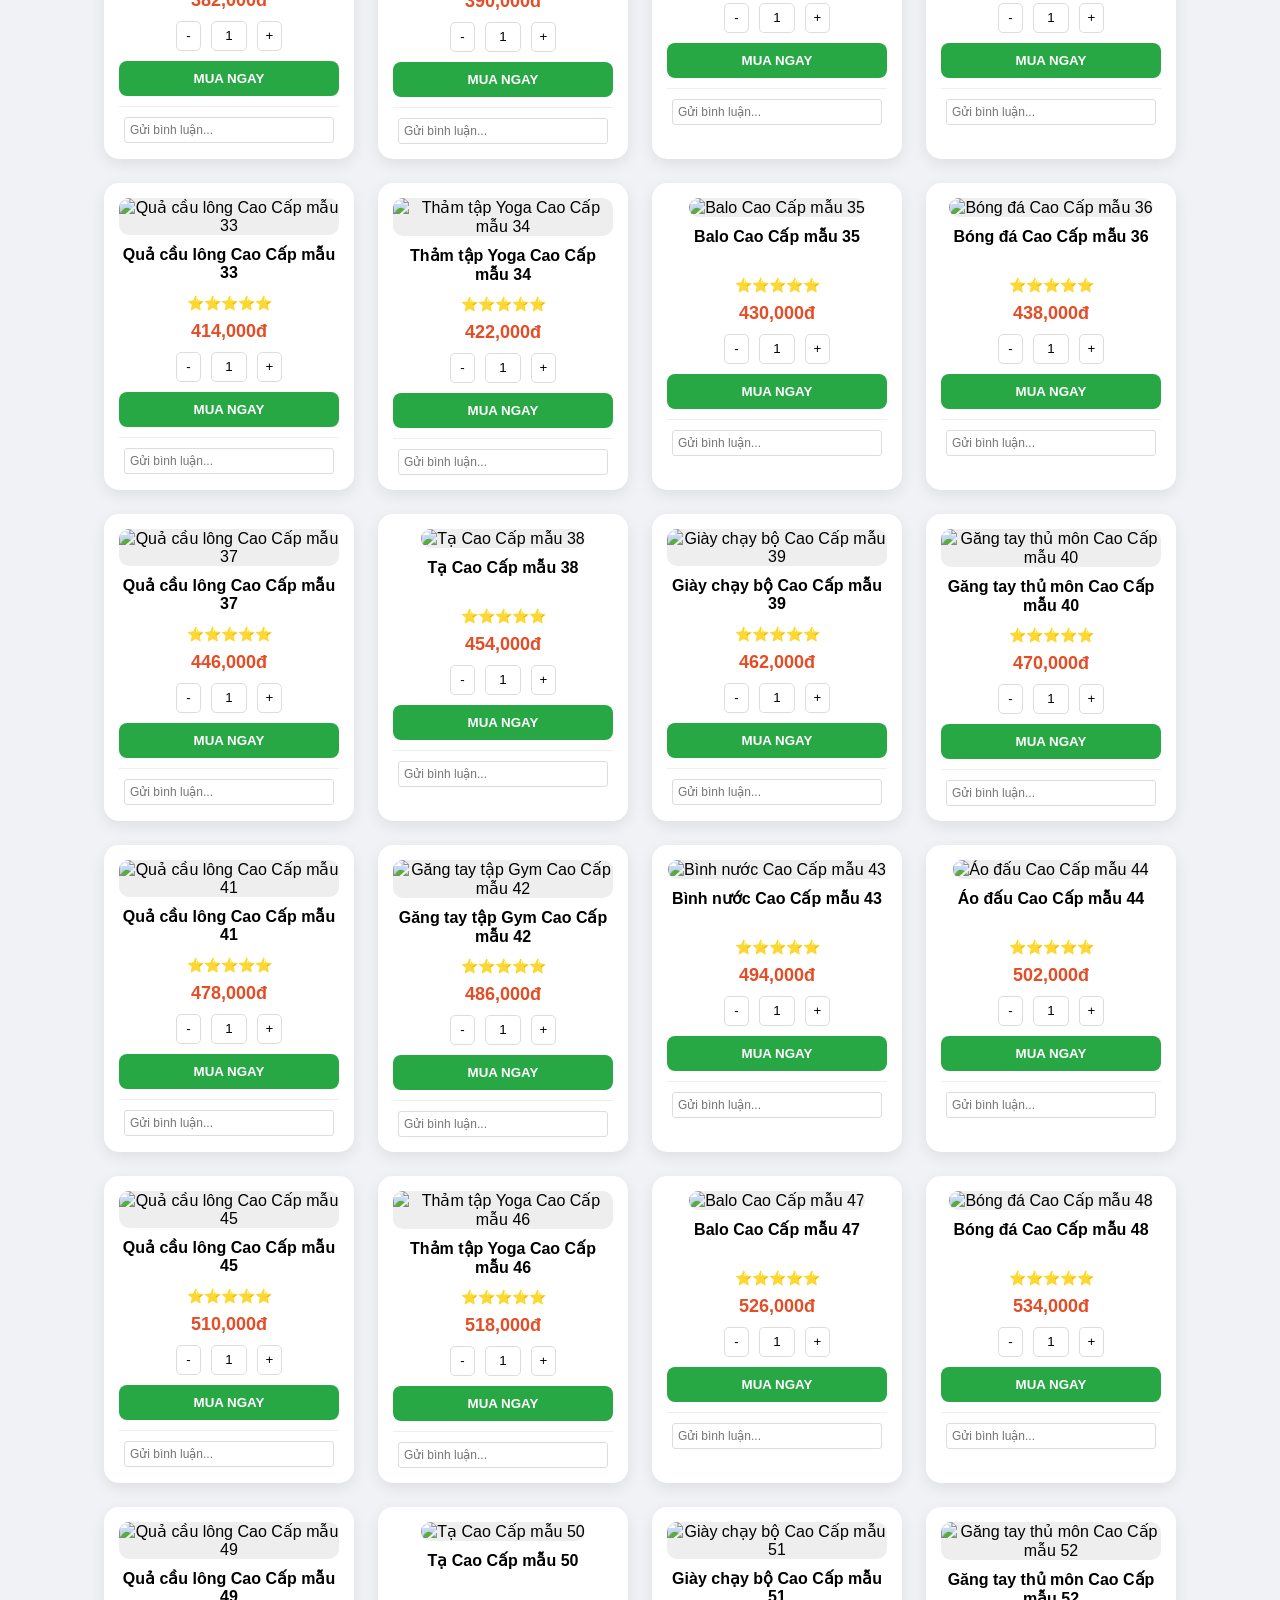
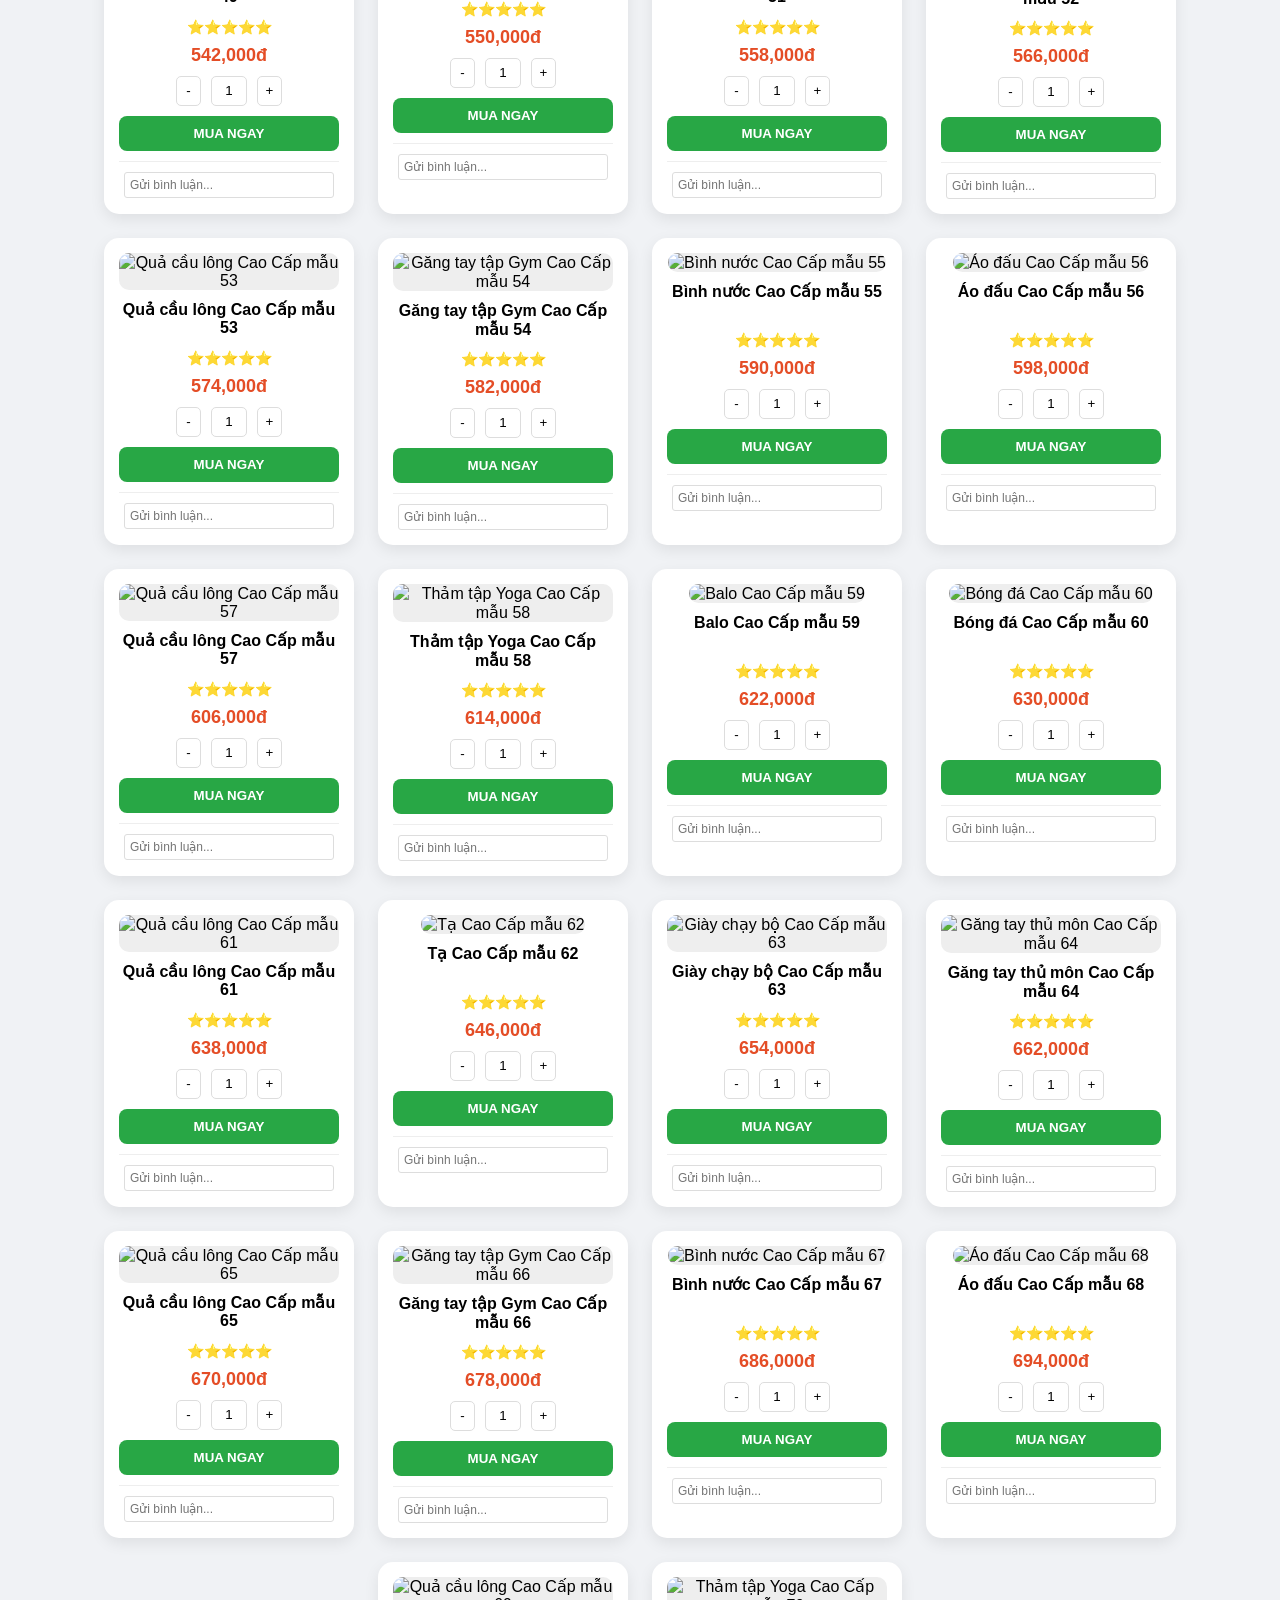
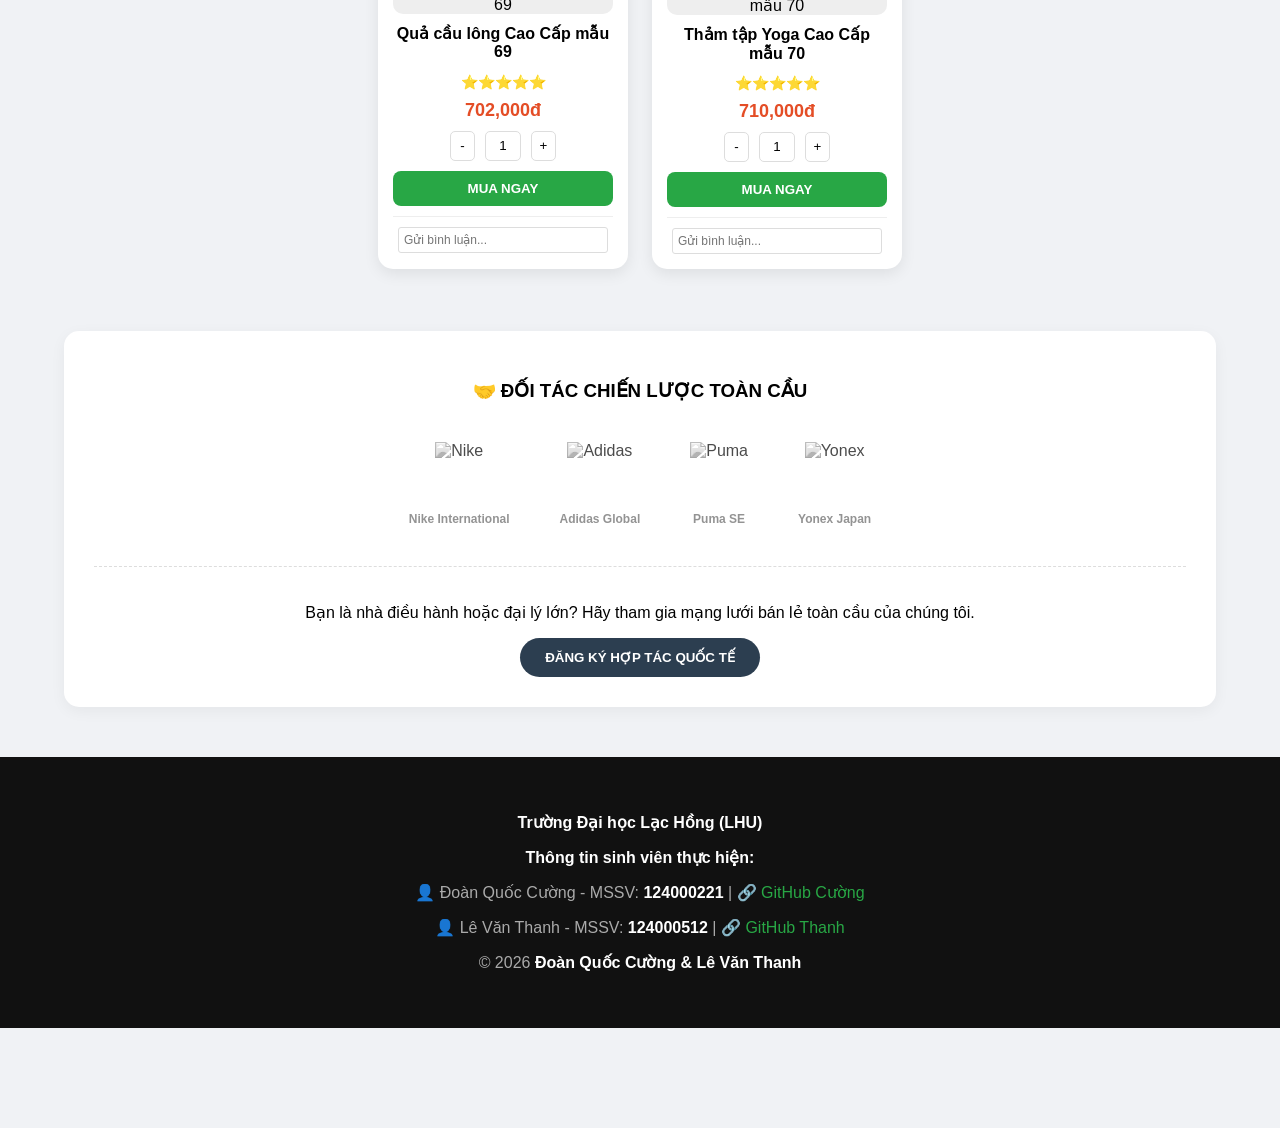
==== commit c3c2acdb: "update thêm" ====
--- a/index.html
+++ b/index.html
@@ -147,31 +147,6 @@
         <button onclick="openAffiliateModal()" class="btn-partner">ĐĂNG KÝ HỢP TÁC QUỐC TẾ</button>
     </div>
 </section>
-
-
-<!-- MODAL ĐĂNG KÝ HỢP TÁC -->
-
-    <div class="partner-item">
-        <!-- Logo Nike chuẩn -->
-        <img src="nike.png" alt="Nike">
-        <span>Nike International</span>
-    </div>
-    <div class="partner-item">
-        <!-- Logo Adidas chuẩn -->
-        <img src="adidas.png" alt="Adidas">
-        <span>Adidas Global</span>
-    </div>
-    <div class="partner-item">
-        <!-- Logo Puma chuẩn -->
-        <img src="puma.png" alt="Puma">
-        <span>Puma SE</span>
-    </div>
-    <div class="partner-item">
-        <!-- Logo Yonex chuẩn -->
-        <img src="yonex.png" alt="Yonex">
-        <span>Yonex Japan</span>
-    </div>
-</div>
 
 
 <footer>
--- a/style.css
+++ b/style.css
@@ -445,3 +445,49 @@
     background: var(--primary);
     transform: scale(1.05);
 }
+
+/* Bộ tăng giảm số lượng */
+.quantity-control {
+    display: flex;
+    justify-content: center;
+    align-items: center;
+    gap: 5px;
+    margin: 10px 0;
+}
+.quantity-control button {
+    width: 30px;
+    height: 30px;
+    border: 1px solid #ddd;
+    background: #fff;
+    cursor: pointer;
+    border-radius: 5px;
+}
+.quantity-control input {
+    width: 40px;
+    text-align: center;
+    border: 1px solid #ddd;
+    height: 26px;
+    border-radius: 5px;
+}
+
+/* Đánh giá sao */
+.stars {
+    color: #ffc107;
+    margin-bottom: 5px;
+    font-size: 14px;
+}
+
+/* Ô bình luận */
+.comment-box {
+    margin-top: 10px;
+    border-top: 1px solid #eee;
+    padding-top: 10px;
+}
+.comment-box input {
+    width: 90%;
+    padding: 5px;
+    font-size: 12px;
+    border: 1px solid #eee;
+    border-radius: 3px;
+    outline: none;
+}
